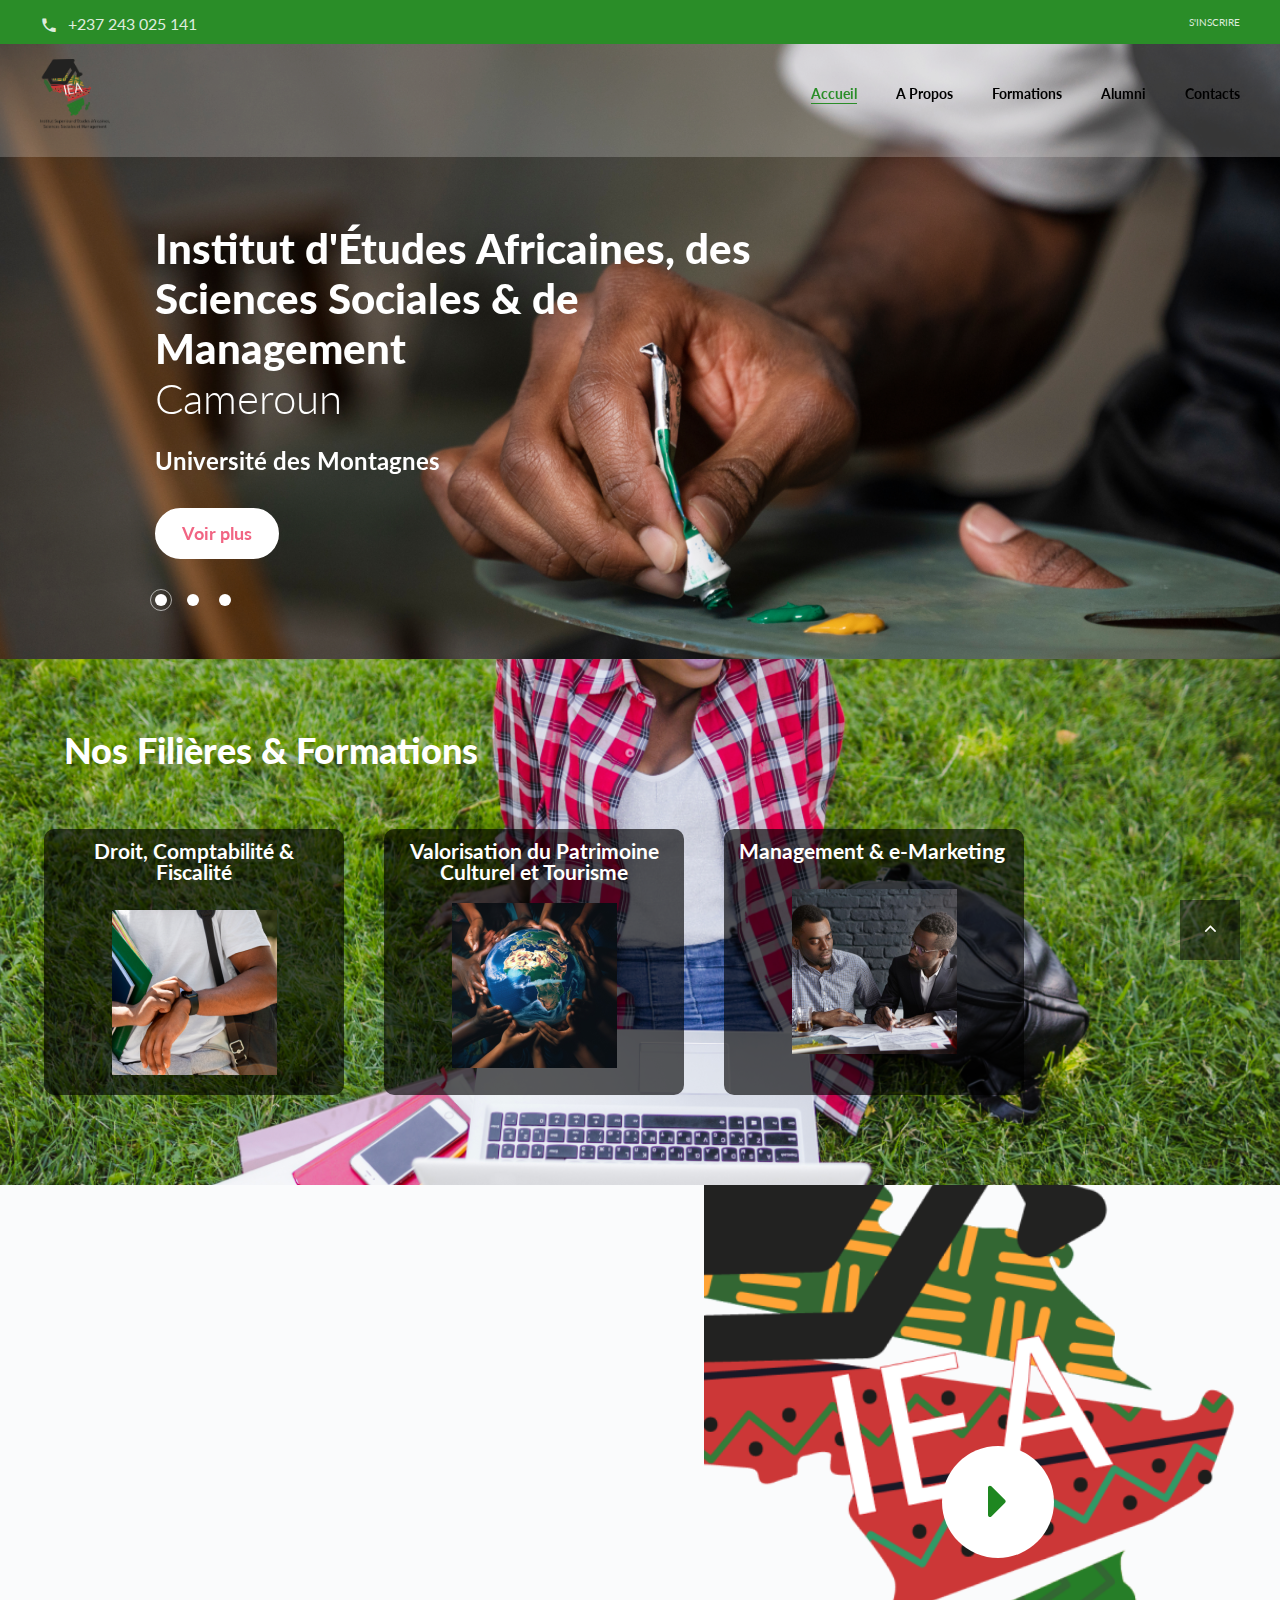
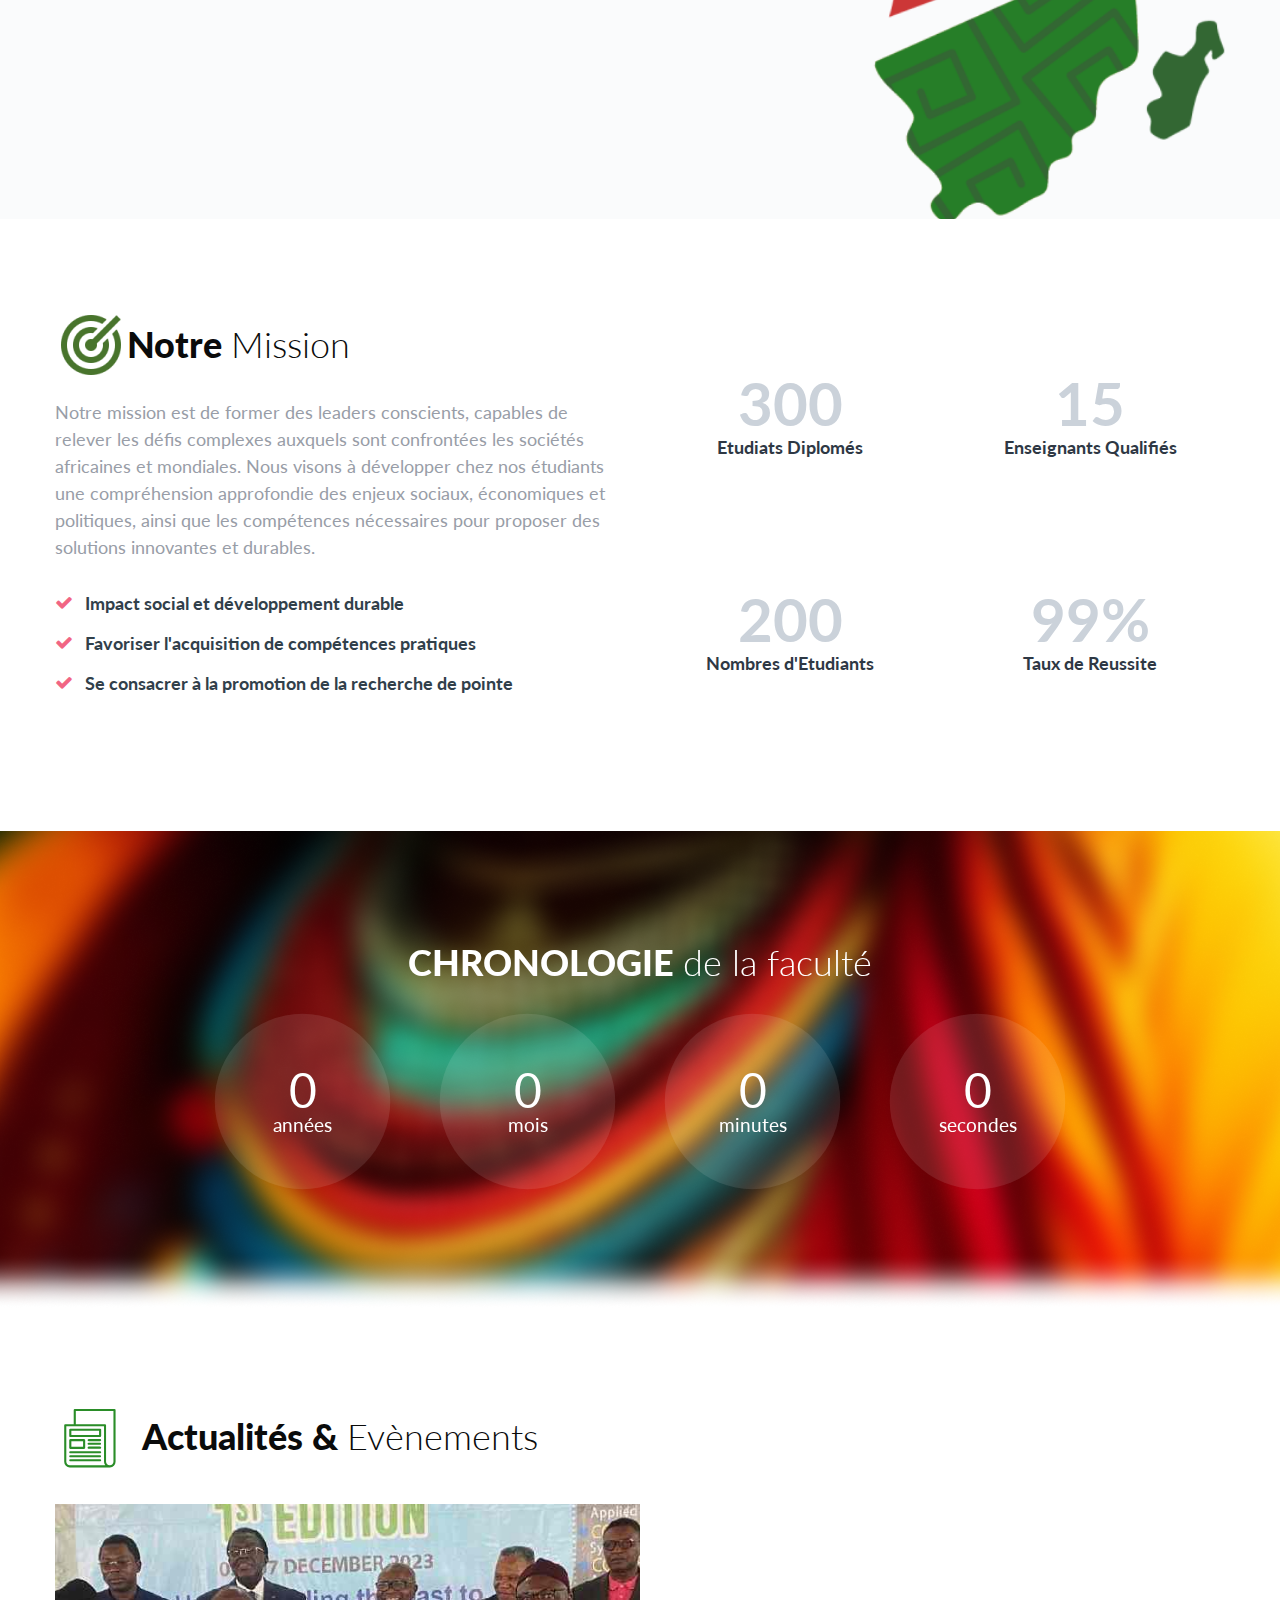
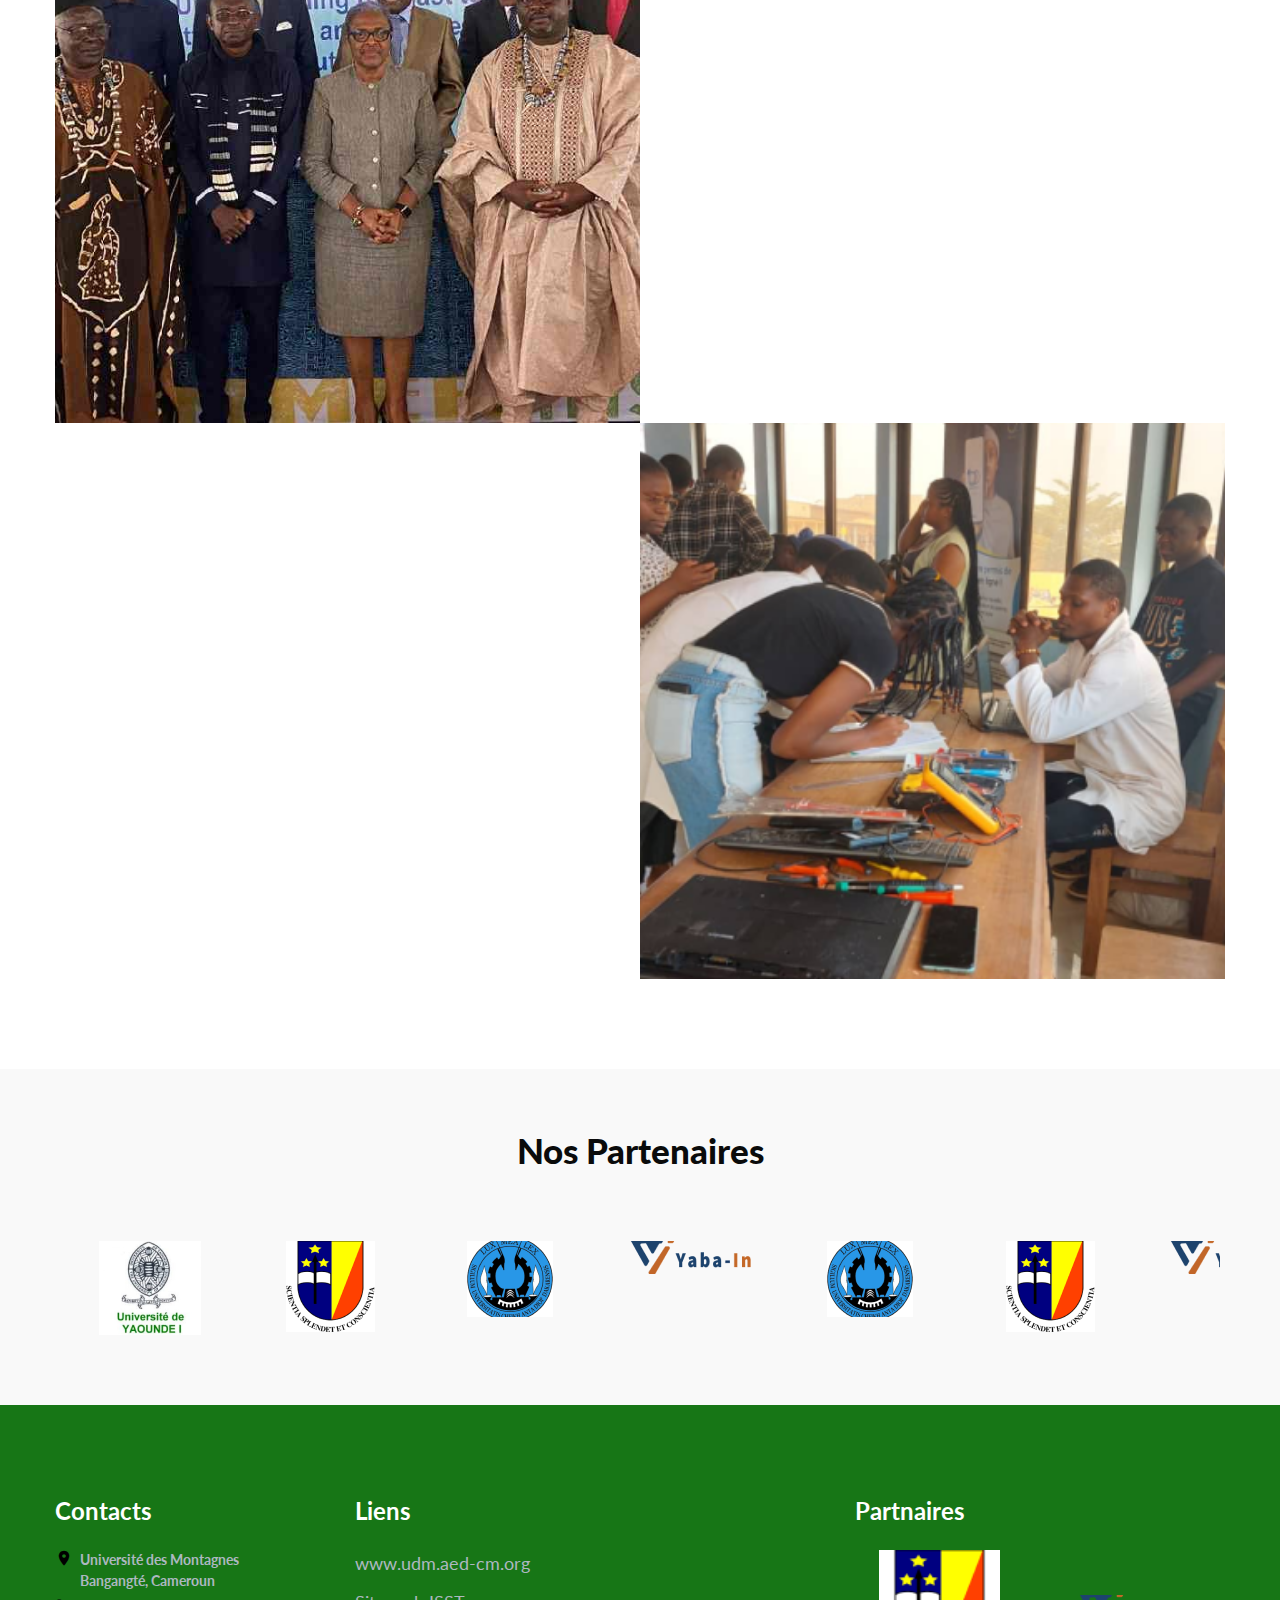
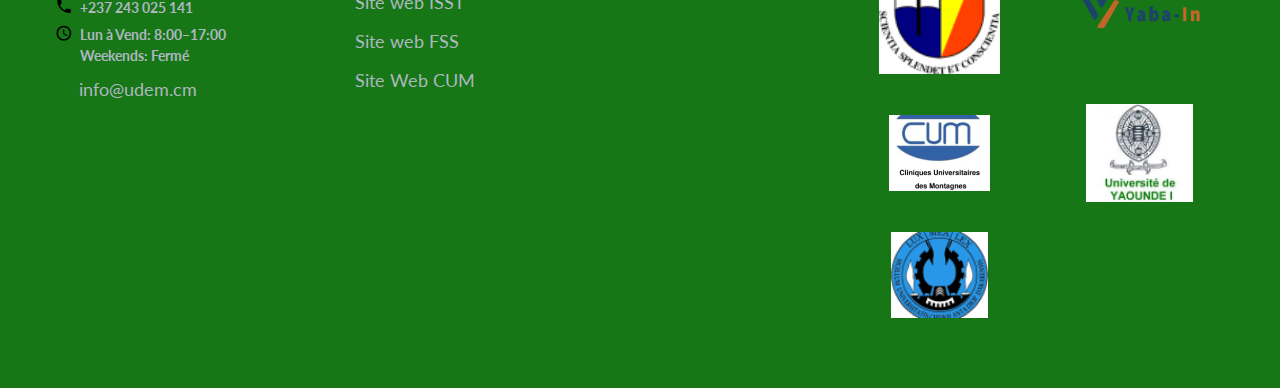
==== index.html @ 389c8ae6 "s" ====
<!DOCTYPE html>
<html class="wide wow-animation" lang="en">
  <head>
    <title>Accueil</title>
    <meta charset="utf-8">
    <meta name="viewport" content="width=device-width, height=device-height, initial-scale=1.0">
    <meta http-equiv="X-UA-Compatible" content="IE=edge">
    <link rel="icon" href="images/icon.png" >
    <link rel="stylesheet" type="text/css" href="//fonts.googleapis.com/css?family=Lato:300,300i,400,400i,700,900">
    <link rel="stylesheet" href="css/bootstrap.css">
    <link rel="stylesheet" href="css/fonts.css">
    <link rel="stylesheet" href="css/style.css">
    <style>.ie-panel{display: none;background: #212121;padding: 10px 0;box-shadow: 3px 3px 5px 0 rgba(0,0,0,.3);clear: both;text-align:center;position: relative;z-index: 1;} html.ie-10 .ie-panel, html.lt-ie-10 .ie-panel {display: block;}</style>
  </head>
  <body>
    <div class="ie-panel"><a href="http://windows.microsoft.com/en-US/internet-explorer/"><img src="images/ie8-panel/warning_bar_0000_us.jpg" height="42" width="820" alt="You are using an outdated browser. For a faster, safer browsing experience, upgrade for free today."></a></div>
    <div class="preloader">
      <div class="preloader-body">
        <div class="loader">
          <div></div>
          <div></div>
          <div></div>
          <div></div>
          <div></div>
          <div></div>
          <div></div>
          <div></div>
          <div></div>
        </div>
        <p>Chargement...</p>
      </div>
    </div>
    <div class="page">
      <header class="section page-header rd-navbar-transparent-wrap">
        <!--RD Navbar-->
        <div class="rd-navbar-wrap">
          <nav class="rd-navbar rd-navbar-transparent" data-layout="rd-navbar-fixed" data-sm-layout="rd-navbar-fixed" data-md-layout="rd-navbar-fixed" data-md-device-layout="rd-navbar-fixed" data-lg-layout="rd-navbar-static" data-lg-device-layout="rd-navbar-static" data-xl-layout="rd-navbar-static" data-xl-device-layout="rd-navbar-static" data-lg-stick-up-offset="20px" data-xl-stick-up-offset="20px" data-xxl-stick-up-offset="20px" data-lg-stick-up="true" data-xl-stick-up="true" data-xxl-stick-up="true">
            <div class="rd-navbar-collapse-toggle rd-navbar-fixed-element-1" data-rd-navbar-toggle=".rd-navbar-collapse"><span></span></div>
            <div class="rd-navbar-aside-outer rd-navbar-collapse">
              <div class="rd-navbar-aside">
                <div class="rd-navbar-info">
                  <div class="icon novi-icon mdi mdi-phone"></div><a href="tel:#">+237 243 025 141</a>
                </div>
                <ul class="list-lined">
                  <li><a href="#">S'inscrire</a></li>
                </ul>
              </div>
            </div>
            <div class="rd-navbar-main-outer">
              <div class="rd-navbar-main-inner">
                <div class="rd-navbar-main">
                  <!--RD Navbar Panel-->
                  <div class="rd-navbar-panel">
                    <!--RD Navbar Toggle-->
                    <button class="rd-navbar-toggle" data-rd-navbar-toggle=".rd-navbar-nav-wrap"><span></span></button>
                    <!--RD Navbar Brand-->
                    <div class="rd-navbar-brand">
                      <!--Brand--><a class="brand" href="index.html"><img class="brand-logo-dark" src="images/logo_IEA.png" alt="" width="155" height="22"/><img class="brand-logo-light" src="images/logo_IEA.png" alt="" style="width: 5em; height: 5em;"/></a>
                    </div>
                  </div>
                  <div class="rd-navbar-main-element">
                    <div class="rd-navbar-nav-wrap">
                      <ul class="rd-navbar-nav">
                        <li class="rd-nav-item active"><a class="rd-nav-link" href="index.html">Accueil</a>
                        </li>
                        <li class="rd-nav-item"><a class="rd-nav-link" href="about.html">A Propos</a>
                        </li>
                        <li class="rd-nav-item"><a class="rd-nav-link" href="typography.html">Formations</a>
                        </li>
                        <li class="rd-nav-item"><a class="rd-nav-link" href="Allumny.html">Alumni</a>
                        </li>
                        <li class="rd-nav-item"><a class="rd-nav-link" href="contacts.html">Contacts</a>
                        </li>
                      </ul>
                    </div>
                  </div>
                </div>
              </div>
            </div>
          </nav>
        </div>
      </header>
      <!--Swiper-->
      <section class="section swiper-container swiper-slider swiper-slider-1 context-dark" data-loop="true" data-autoplay="5000" data-simulate-touch="false" >
        <div class="swiper-wrapper">
          <div class="swiper-slide" data-slide-bg="images/image_swiper1.png">
            <div class="swiper-slide-caption section-lg">
              <div class="container">
                <div class="row">
                  <div class="col-md-9 col-lg-7 offset-md-1 offset-xxl-0">
                    <h1><span class="d-block" data-caption-animate="fadeInUp" data-caption-delay="100"><br>Institut d'Études Africaines, des Sciences Sociales & de Management</span><span class="d-block text-light" data-caption-animate="fadeInUp" data-caption-delay="200">Cameroun</span></h1>
                    <p class="lead" data-caption-animate="fadeInUp" data-caption-delay="350">Université des Montagnes</p>
                    <div class="button-wrap-default" data-caption-animate="fadeInUp" data-caption-delay="450"><a class="button button-secondary-text" href="typography.html">Voir plus</a></div>
                  </div>
                </div>
              </div>
            </div>
          </div>
          <div class="swiper-slide" data-slide-bg="images/swiper2.png">
            <div class="swiper-slide-caption section-lg">
              <div class="container">
                <div class="row">
                  <div class="col-md-9 col-lg-7 offset-md-1 offset-xxl-0">
                    <h1><span class="d-block" data-caption-animate="fadeInUp" data-caption-delay="100"><br>Recherche de Pointe, Impact Mondial</span><span class="d-block text-light" data-caption-animate="fadeInUp" data-caption-delay="200">Explorer, comprendre, façonner l'avenir africain</span></h1>
                    <p class="lead" data-caption-animate="fadeInUp" data-caption-delay="350"></p>
                    <div class="button-wrap-default" data-caption-animate="fadeInUp" data-caption-delay="450"><a class="button button-secondary-text" href="typography.html">Voir plus</a></div>
                  </div>
                </div>
              </div>
            </div>
          </div>
          <div class="swiper-slide" data-slide-bg="images/swiper3.png">
            <div class="swiper-slide-caption section-lg">
              <div class="container">
                <div class="row">
                  <div class="col-md-9 col-lg-7 offset-md-1 offset-xxl-0">
                    <h1><span class="d-block" data-caption-animate="fadeInUp" data-caption-delay="100"><br>Excellence Académique et Diversité Culturelle</span><span class="d-block text-light" data-caption-animate="fadeInUp" data-caption-delay="200">Depuis Octobre 2016</span></h1>
                    <p class="lead" data-caption-animate="fadeInUp" data-caption-delay="350">Un melting-pot d'idées, un creuset de talents pour un avenir inclusif.</p>
                    <div class="button-wrap-default" data-caption-animate="fadeInUp" data-caption-delay="450"><a class="button button-secondary-text" href="typography.html">Voir plus</a></div>
                  </div>
                </div>
              </div>
            </div>
          </div>
        </div>
        <!--Swiper Pagination-->
        <div class="swiper-pagination-wrap">
          <div class="container">
            <div class="row">
              <div class="col-md-9 col-lg-7 offset-md-1 offset-xxl-0">
                <div class="swiper-pagination"></div>
              </div>
            </div>
          </div>
        </div>
      </section>
      <!--Icon List 2-->
      <section class="section section-sm section-sm-bottom-100 bg-primary" style="background-image: url('images/image_large.png'); width: 100%; height: auto; background-size: cover; background-position: center;">
        <h2 style="margin-left: 5%; margin-bottom: 1em;">Nos Filières & Formations</h2>
        <div class="container centrer" style="margin-right: 4em;" >
            <div class="row row-30">
                <div class="col-md-4 col-sm-6 col-lg-3 wow fadeInUp Filiere">
                    <div class="box-icon-2">
                        <h5 class="title" style="margin: 0.5em;text-align: center; line-height: 1em; font-size: 1.5em">Droit, Comptabilité & Fiscalité</h5>
                        <a href="typography.html#gestion"><img src="images/droit.png" alt="Filière Droit" style="margin: 2em auto; display: block; max-width: 100%; height: auto;"></a>
                    </div>
                </div>
                <div class="col-md-4 col-sm-6 col-lg-3 wow fadeInUp Filiere" data-wow-delay="0.2s">
                    <div class="box-icon-2">
                        <h5 class="title" style="line-height: 1em; font-size: 1.5em; margin-top: 0.5em; text-align: center;">Valorisation du Patrimoine Culturel et Tourisme</h5>
                        <a href="typography.html#valorisation"><img src="images/patrimoine_culturel.png" alt="Filière Patrimoine Culturel" style="margin: 1.5em auto; display: block; max-width: 100%; height: auto;"></a>
                    </div>
                </div>
                <div class="col-md-4 col-sm-6 col-lg-3 wow fadeInUp Filiere" data-wow-delay="0.4s">
                    <div class="box-icon-2">
                        <h5 class="title" style="line-height: 1em; font-size: 1.5em; margin-top: 0.5em;">Management & e-Marketing</h5>
                        <a href="typography.html#management"><img src="images/management.png" alt="Filière Patrimoine Culturel" style="margin: 2em auto; display: block; max-width: 100%; height: auto;"></a>
                    </div>
                </div>
            </div>
        </div>
    </section>
    
    <style>
        @media (max-width: 768px) {
            .box-icon-2 {
                text-align: center;
            }
    
            h2 {
                margin-left: 1em;
                margin-right: 1em;
                font-size: 1.5em;
            }
    
            h5.title {
                font-size: 1.25em;
                
            }
        }
        
        @media (max-width: 576px) {
            h2 {
                margin-left: 0.5em;
                margin-right: 0.5em;
                font-size: 2em;
                
            }
    
            h5.title {
                font-size: 1.25em;
            }
        }
    </style>
    
      <!-- Video-->
      <section class="section bg-gray-100 box-image-left">
        <div class="container">
          <div class="row">
            <div class="col-md-6 wow fadeInLeft">
              <div class="section-lg section-lg-top-100">
                <h2 class="title-icon title-icon-2"><img class=".responsive-img" src="images/question_icon.png" style="padding-right: 0.5em; margin-bottom: 0.25em;"></span><span>Pourquoi Choisir Notre Institut ?</span> </h2>
                <p class="big"><img src="images/correct_icon.png" style="height: 1.5em; width: 1.5em;">Un corps professoral diversifié, composé d'experts de premier plan dans leurs domaines respectifs.<br><img src="images/correct_icon.png" style="height: 1.5em; width: 1.5em;">Des opportunités de recherche innovantes qui repoussent les frontières de la connaissance.<br><img src="images/correct_icon.png" style="height: 1.5em; width: 1.5em;">Une vie étudiante dynamique et enrichissante,où les étudiants peuvent s'engager, explorer et se réaliser pleinement.<br><img src="images/correct_icon.png" style="height: 1.5em; width: 1.5em;">Un réseau mondial de partenariats académiques et professionnels pour enrichir l'expérience des étudiants.</p>
                
                <div class="group-sm group-wrap-2">
                  <a class="button button-primary" href="typography.html#presentation">Voir plus</a>
                </div>
              </div>
            </div>
          </div>
        </div>
        <div class="box-image-item box-image-video novi-background bg-image" style="background-image: url(images/logo_reduit.png);"><a class="icon novi-icon fa fa-caret-right" href="https://youtu.be/vmhbmdcW1DM?si=yz4iZEGarCmHlKts" data-lightgallery="item"></a></div>
      </section>
      <!-- Our Mission-->
      <section class="section bg-default section-md">
        <div class="container">
          <div class="row row-30">
            <div class="col-md-6">
              <h2 class="title-icon"><img src="images/mission_icon.png"><span>Notre <span class="text-light">Mission</span></span></h2>
              <p class="big">Notre mission est de former des leaders conscients, capables de relever les défis complexes auxquels sont confrontées les sociétés africaines et mondiales. Nous visons à développer chez nos étudiants une compréhension approfondie des enjeux sociaux, économiques et politiques, ainsi que les compétences nécessaires pour proposer des solutions innovantes et durables.</p>
              <ul class="list-marked-2">
                <li>Impact social et développement durable </li>
                <li> Favoriser l'acquisition de compétences pratiques </li>
                <li>Se consacrer à la promotion de la recherche de pointe</li>
            </div>
            <div class="col-md-6">
              <div class="row">
                <div class="col-6">
                  
                  <!--Box counter-->
                  <div class="box-counter">
                    <div class="box-counter-main">
                      <div class="counter">300</div>
                    </div>
                    <p class="box-counter-title">Etudiats Diplomés</p>
                  </div>
                </div>
                <div class="col-6">
                  <!--Box counter-->
                  <div class="box-counter">
                    <div class="box-counter-main">
                      <div class="counter">15</div>
                    </div>
                    <p class="box-counter-title">Enseignants Qualifiés</p>
                  </div>
                </div>
                <div class="col-6">
                  <!--Box counter-->
                  <div class="box-counter">
                    <div class="box-counter-main">
                      <div class="counter">200</div>
                    </div>
                    <p class="box-counter-title">Nombres d'Etudiants</p>
                  </div>
                </div>
                <div class="col-6">
                  <!--Box counter-->
                  <div class="box-counter">
                    <div class="box-counter-main">
                      <div class="counter">99</div><span>%</span>
                    </div>
                    <p class="box-counter-title">Taux de Reussite</p>
                  </div>
                </div>
              </div>
            </div>
          </div>
        </div>
      </section>
      <section class="parallax-container" data-parallax-img="images/background_blur.png">
        <div class="parallax-content section-xl context-dark text-center">
          <div class="container">
            <div class="row justify-content-center">
              <div class="col-md-10 col-xl-9">
                <h2>CHRONOLOGIE <span class="text-light">de la faculté</span></h2>
                <div class="heading-5 font-weight-normal"></div>
                <!--TimeCircles-->
                      <div class="countdown" data-countdown data-to="">
                        <div class="countdown-block countdown-block-days">
                          <svg class="countdown-circle" x="0" y="0" width="200" height="200" viewbox="0 0 200 200" data-progress-days="">
                            <circle class="countdown-circle-bg" cx="100" cy="100" r="90"></circle>
                            <circle class="countdown-circle-fg clipped" cx="100" cy="100" r="90"></circle>
                          </svg>
                          <div class="countdown-wrap">
                            <div class="countdown-counter" data-counter-days=""></div>
                            <div class="countdown-title">Années</div>
                          </div>
                        </div>
                        <div class="countdown-block countdown-block-hours">
                          <svg class="countdown-circle" x="0" y="0" width="200" height="200" viewbox="0 0 200 200" data-progress-hours="">
                            <circle class="countdown-circle-bg" cx="100" cy="100" r="90"></circle>
                            <circle class="countdown-circle-fg clipped" cx="100" cy="100" r="90"></circle>
                          </svg>
                          <div class="countdown-wrap">
                            <div class="countdown-counter" data-counter-hours="">00</div>
                            <div class="countdown-title">Mois</div>
                          </div>
                        </div>
                        <div class="countdown-block countdown-block-minutes">
                          <svg class="countdown-circle" x="0" y="0" width="200" height="200" viewbox="0 0 200 200" data-progress-minutes="">
                            <circle class="countdown-circle-bg" cx="100" cy="100" r="90"></circle>
                            <circle class="countdown-circle-fg clipped" cx="100" cy="100" r="90"></circle>
                          </svg>
                          <div class="countdown-wrap">
                            <div class="countdown-counter" data-counter-minutes="">00</div>
                            <div class="countdown-title">minutes</div>
                          </div>
                        </div>
                        <div class="countdown-block countdown-block-seconds">
                          <svg class="countdown-circle" x="0" y="0" width="200" height="200" viewbox="0 0 200 200" data-progress-seconds="">
                            <circle class="countdown-circle-bg" cx="100" cy="100" r="90"></circle>
                            <circle class="countdown-circle-fg clipped" cx="100" cy="100" r="90"></circle>
                          </svg>
                          <div class="countdown-wrap">
                            <div class="countdown-counter" data-counter-seconds="">00</div>
                            <div class="countdown-title">secondes</div>
                          </div>
                        </div>
                      </div>
              </div>
            </div>
          </div>
        </div>
      </section>

      <!-- Latest Articles-->
      <section class="section bg-default section-md">
        <div class="container">
          <h2 class="title-icon"><span class="icon icon-default mercury-icon-news"></span><span>Actualités & <span class="text-light">Evènements</span></span></h2>
          <div class="box-image-small box-image-small-left">
            <div class="item-image bg-image novi-nackground" style="background-image: url(images/Jeanne-Yonkeu-Ngogang.jpg)"></div>
            <div class="item-body wow fadeInRight">
              <p>08 Decembre 2023</p>
              <h4><a href="https://ecofinances.net/2023/12/11/enseignement-superieur-pr-jeanne-ngogang-nouvelle-presidente-de-luniversite-des-montagnes-a-bangangte/">Le Pr Jeanne Ngogang prend les rênes de l’Université des Montagnes</a></h4>
              <p class="big">L’Université des Montagnes (UDM), située à Bangangté dans la région de l’Ouest Cameroun, est désormais dirigée par une femme, le Professeur Jeanne Ngogang.

                Sa nomination à la présidence de cette institution académique a été entérinée vendredi 8 décembre 2023 lors d’une cérémonie officielle sous le regard attentif du Recteur de l’Université de Yaoundé I, le Pr Maurice Aurélien Sosso. Portrait d’une scientifique accomplie, dont le parcours force l’admiration et qui entend insuffler un nouvel élan à cette jeune université.</p>
            </div>
          </div>
          <div class="box-image-small box-image-small-right">
            <div class="item-image bg-image novi-nackground" style="background-image: url(images/image_jsu.png)"></div>
            <div class="item-body wow fadeInLeft">
              <p>July 12, 2019</p>
              <h4><a href="https://m.facebook.com/story.php?story_fbid=1193108665432291&id=100041995061471&sfnsn=wa&mibextid=RUbZ1f ">LES JOURNEES DU SAVOIR-FAIRE UDMOIS - L'Université au service de la communauté.</a></h4>
              <p class="big">🌿La Mutuelle des Etudiants de l'Université des Montagnes (ME-UdM) a complètement fait corps avec cette maxime.<br>
                🌿 Depuis ce matin (08H), ce samedi 13 avril, les équipes constituées de :<br>
                 - professionnels de la santé (Medecin, Odontostomatologue, Medico-sanitaire)<br> 
                 - professionels de technologies (informaticiens, electronociens) <br>
                sont a pied d'oeuvre pour offrir le meilleur d'eux à cette belle communauté de Bangangté.</p>
            </div>
          </div>
        </div>
      </section>
      <section class="partenaires">
        <h2>Nos Partenaires</h2>
        <div class="partenaires-container">
            <div class="logo"><img src="images/partener1.png" alt="Partenaire 1"></div>
            <div class="logo"><img src="images/partener2.png" alt="Partenaire 2"></div>
            <div class="logo"><img src="images/partener3.png" alt="Partenaire 3"></div>
            <div class="logo"><img src="images/yaba-in.png" alt="Partenaire 4"></div>
            <div class="logo"><img src="images/partener3.png" alt="Partenaire 1"></div>
            <div class="logo"><img src="images/partener2.png" alt="Partenaire 2"></div>
            <div class="logo"><img src="images/yaba-in.png" alt="Partenaire 4"></div>
            
            <div class="logo"><img src="images/CUM.png" alt="Partenaire 5"></div>
            <!-- <div class="logo"><img src="" alt="Partenaire 5"></div>
            <div class="logo"><img src="" alt="Partenaire 5"></div> -->
            
            <!-- Ajoutez plus de logos si nécessaire -->
        </div>
    </section>
      <footer class="section footer-classic">
        <div class="footer-inner-1">
          <div class="container">
            <div class="row row-40">
              <div class="col-md-5 col-lg-3">
                <h5>Contacts</h5>
                <ul class="contact-list font-weight-bold">
                  <li>
                    <div class="unit unit-spacing-xs">
                      <div class="unit-left">
                        <div class="icon icon-sm icon-primary novi-icon mdi mdi-map-marker"></div>
                      </div>
                      <div class="unit-body"><a href="#">Université des Montagnes <br>Bangangté, Cameroun</a></div>
                    </div>
                  </li>
                  <li>
                    <div class="unit unit-spacing-xs">
                      <div class="unit-left">
                        <div class="icon icon-sm icon-primary novi-icon mdi mdi-phone"></div>
                      </div>
                      <div class="unit-body"><a href="tel:#">+237 243 025 141</a></div>
                    </div>
                  </li>
                  <li>
                    <div class="unit unit-spacing-xs">
                      <div class="unit-left">
                        <div class="icon icon-sm icon-primary novi-icon mdi mdi-clock"></div>
                      </div>
                      <div class="unit-body">
                        <ul class="list-0">
                          <li>Lun à Vend: 8:00–17:00</li>
                          <li>Weekends: Fermé</li>
                        </ul>
                      </div>
                    </div>
                  </li>
                </ul><a class="d-inline-block big" href="mailto:#">info@udem.cm</a>
              </div>
              <div class="col-md-6 col-lg-5">
                <h5>Liens</h5>
                <div class="row row-5 justify-content-between">
                  <div class="col-sm-6">
                    <ul class="footer-list big">
                      <li><a href="#"> www.udm.aed-cm.org</a></li>
                      <li><a href="#">Site web ISST</a></li>
                      <li><a href="#">Site web FSS</a></li>
                      <li><a href="#">Site Web CUM</a></li>
                     
                    </ul>
                  </div>
                  <!-- <div class="col-sm-4 col-lg-6 col-xxl-5">
                    <ul class="footer-list big">
                      <li><a href="#">Autre lien</a></li>
                      <li><a href="#">Autre lien</a></li>
                      <li><a href="#">Autre lien</a></li>
                      <li><a href="#">Autre lien</a></li>
                     
                    </ul>
                  </div> -->
                </div>
              </div>
              <div class="col-md-12 col-lg-4">
                <h5>Partnaires</h5>
                <div class="row row-30 align-items-center text-center">
                  <div class="col-6 col-md-4 col-lg-6"><a class="link-image" href="#"><img src="images/partener2.png" alt="" width="121" height="34"/></a></div>
                  <div class="col-6 col-md-4 col-lg-6"><a class="link-image" href="#"><img src="images/yaba-in.png" alt="" width="121" height="16"/></a></div>
                  <div class="col-6 col-md-4 col-lg-6"><a class="link-image" href="#"><img src="images/CUM.png" alt="" width="101" height="38"/></a></div>
                  <div class="col-6 col-md-4 col-lg-6"><a class="link-image" href="#"><img src="images/partener1.png" alt="" width="107" height="26"/></a></div>
                  <div class="col-6 col-md-4 col-lg-6"><a class="link-image" href="#"><img src="images/partener3.png" alt="" width="97" height="26"/></a></div>
                </div>
              </div>
            </div>
          </div>
        </div>
      </footer> 
    <div class="snackbars" id="form-output-global"></div>
    <script src="js/core.min.js"></script>
    <script src="js/script.js"></script>
    <!--coded by Starlight-->
  </body>
</html>
---- css/fonts.css ----
/*
* Fonts
*//*
* Font Awesome Icons 4.7.0
*/@font-face {	font-family: 'FontAwesome';	src: url("../fonts/fontawesome-webfont.eot?v=4.7.0");	src: url("../fonts/fontawesome-webfont.eot?#iefix&v=4.7.0") format("embedded-opentype"), url("../fonts/fontawesome-webfont.woff2?v=4.7.0") format("woff2"), url("../fonts/fontawesome-webfont.woff?v=4.7.0") format("woff"), url("../fonts/fontawesome-webfont.ttf?v=4.7.0") format("truetype"), url("../fonts/fontawesome-webfont.svg?v=4.7.0#fontawesomeregular") format("svg");	font-weight: normal;	font-style: normal;}.fa {	display: inline-block;	font-family: 'FontAwesome';	font-size: inherit;	text-rendering: auto;	-webkit-font-smoothing: antialiased;	-moz-osx-font-smoothing: grayscale;}[class*='fa-']:before {	font-weight: 400;	font-family: 'FontAwesome';}/* makes the font 33% larger relative to the icon container */.fa-lg {	font-size: 1.33333333em;	line-height: 0.75em;	vertical-align: -15%;}.fa-2x {	font-size: 2em;}.fa-3x {	font-size: 3em;}.fa-4x {	font-size: 4em;}.fa-5x {	font-size: 5em;}.fa-fw {	width: 1.28571429em;	text-align: center;}.fa-ul {	padding-left: 0;	margin-left: 2.14285714em;	list-style-type: none;}.fa-ul > li {	position: relative;}.fa-li {	position: absolute;	left: -2.14285714em;	width: 2.14285714em;	top: 0.14285714em;	text-align: center;}.fa-li.fa-lg {	left: -1.85714286em;}.fa-border {	padding: .2em .25em .15em;	border: solid 0.08em #eeeeee;	border-radius: .1em;}.fa-pull-left {	float: left;}.fa-pull-right {	float: right;}.fa.fa-pull-left {	margin-right: .3em;}.fa.fa-pull-right {	margin-left: .3em;}/* Deprecated as of 4.4.0 */.pull-right {	float: right;}.pull-left {	float: left;}.fa.pull-left {	margin-right: .3em;}.fa.pull-right {	margin-left: .3em;}.fa-spin {	-webkit-animation: fa-spin 2s infinite linear;	animation: fa-spin 2s infinite linear;}.fa-pulse {	-webkit-animation: fa-spin 1s infinite steps(8);	animation: fa-spin 1s infinite steps(8);}@-webkit-keyframes fa-spin {	0% {		-webkit-transform: rotate(0deg);		transform: rotate(0deg);	}	100% {		-webkit-transform: rotate(359deg);		transform: rotate(359deg);	}}@keyframes fa-spin {	0% {		-webkit-transform: rotate(0deg);		transform: rotate(0deg);	}	100% {		-webkit-transform: rotate(359deg);		transform: rotate(359deg);	}}.fa-rotate-90 {	-ms-filter: "progid:DXImageTransform.Microsoft.BasicImage(rotation=1)";	-webkit-transform: rotate(90deg);	-ms-transform: rotate(90deg);	transform: rotate(90deg);}.fa-rotate-180 {	-ms-filter: "progid:DXImageTransform.Microsoft.BasicImage(rotation=2)";	-webkit-transform: rotate(180deg);	-ms-transform: rotate(180deg);	transform: rotate(180deg);}.fa-rotate-270 {	-ms-filter: "progid:DXImageTransform.Microsoft.BasicImage(rotation=3)";	-webkit-transform: rotate(270deg);	-ms-transform: rotate(270deg);	transform: rotate(270deg);}.fa-flip-horizontal {	-ms-filter: "progid:DXImageTransform.Microsoft.BasicImage(rotation=0, mirror=1)";	-webkit-transform: scale(-1, 1);	-ms-transform: scale(-1, 1);	transform: scale(-1, 1);}.fa-flip-vertical {	-ms-filter: "progid:DXImageTransform.Microsoft.BasicImage(rotation=2, mirror=1)";	-webkit-transform: scale(1, -1);	-ms-transform: scale(1, -1);	transform: scale(1, -1);}:root .fa-rotate-90,:root .fa-rotate-180,:root .fa-rotate-270,:root .fa-flip-horizontal,:root .fa-flip-vertical {	filter: none;}.fa-stack {	position: relative;	display: inline-block;	width: 2em;	height: 2em;	line-height: 2em;	vertical-align: middle;}.fa-stack-1x,.fa-stack-2x {	position: absolute;	left: 0;	width: 100%;	text-align: center;}.fa-stack-1x {	line-height: inherit;}.fa-stack-2x {	font-size: 2em;}.fa-inverse {	color: #ffffff;}/* Font Awesome uses the Unicode Private Use Area (PUA) to ensure screen
   readers do not read off random characters that represent icons */.fa-glass:before {	content: "\f000";}.fa-music:before {	content: "\f001";}.fa-search:before {	content: "\f002";}.fa-envelope-o:before {	content: "\f003";}.fa-heart:before {	content: "\f004";}.fa-star:before {	content: "\f005";}.fa-star-o:before {	content: "\f006";}.fa-user:before {	content: "\f007";}.fa-film:before {	content: "\f008";}.fa-th-large:before {	content: "\f009";}.fa-th:before {	content: "\f00a";}.fa-th-list:before {	content: "\f00b";}.fa-check:before {	content: "\f00c";}.fa-remove:before,.fa-close:before,.fa-times:before {	content: "\f00d";}.fa-search-plus:before {	content: "\f00e";}.fa-search-minus:before {	content: "\f010";}.fa-power-off:before {	content: "\f011";}.fa-signal:before {	content: "\f012";}.fa-gear:before,.fa-cog:before {	content: "\f013";}.fa-trash-o:before {	content: "\f014";}.fa-home:before {	content: "\f015";}.fa-file-o:before {	content: "\f016";}.fa-clock-o:before {	content: "\f017";}.fa-road:before {	content: "\f018";}.fa-download:before {	content: "\f019";}.fa-arrow-circle-o-down:before {	content: "\f01a";}.fa-arrow-circle-o-up:before {	content: "\f01b";}.fa-inbox:before {	content: "\f01c";}.fa-play-circle-o:before {	content: "\f01d";}.fa-rotate-right:before,.fa-repeat:before {	content: "\f01e";}.fa-refresh:before {	content: "\f021";}.fa-list-alt:before {	content: "\f022";}.fa-lock:before {	content: "\f023";}.fa-flag:before {	content: "\f024";}.fa-headphones:before {	content: "\f025";}.fa-volume-off:before {	content: "\f026";}.fa-volume-down:before {	content: "\f027";}.fa-volume-up:before {	content: "\f028";}.fa-qrcode:before {	content: "\f029";}.fa-barcode:before {	content: "\f02a";}.fa-tag:before {	content: "\f02b";}.fa-tags:before {	content: "\f02c";}.fa-book:before {	content: "\f02d";}.fa-bookmark:before {	content: "\f02e";}.fa-print:before {	content: "\f02f";}.fa-camera:before {	content: "\f030";}.fa-font:before {	content: "\f031";}.fa-bold:before {	content: "\f032";}.fa-italic:before {	content: "\f033";}.fa-text-height:before {	content: "\f034";}.fa-text-width:before {	content: "\f035";}.fa-align-left:before {	content: "\f036";}.fa-align-center:before {	content: "\f037";}.fa-align-right:before {	content: "\f038";}.fa-align-justify:before {	content: "\f039";}.fa-list:before {	content: "\f03a";}.fa-dedent:before,.fa-outdent:before {	content: "\f03b";}.fa-indent:before {	content: "\f03c";}.fa-video-camera:before {	content: "\f03d";}.fa-photo:before,.fa-image:before,.fa-picture-o:before {	content: "\f03e";}.fa-pencil:before {	content: "\f040";}.fa-map-marker:before {	content: "\f041";}.fa-adjust:before {	content: "\f042";}.fa-tint:before {	content: "\f043";}.fa-edit:before,.fa-pencil-square-o:before {	content: "\f044";}.fa-share-square-o:before {	content: "\f045";}.fa-check-square-o:before {	content: "\f046";}.fa-arrows:before {	content: "\f047";}.fa-step-backward:before {	content: "\f048";}.fa-fast-backward:before {	content: "\f049";}.fa-backward:before {	content: "\f04a";}.fa-play:before {	content: "\f04b";}.fa-pause:before {	content: "\f04c";}.fa-stop:before {	content: "\f04d";}.fa-forward:before {	content: "\f04e";}.fa-fast-forward:before {	content: "\f050";}.fa-step-forward:before {	content: "\f051";}.fa-eject:before {	content: "\f052";}.fa-chevron-left:before {	content: "\f053";}.fa-chevron-right:before {	content: "\f054";}.fa-plus-circle:before {	content: "\f055";}.fa-minus-circle:before {	content: "\f056";}.fa-times-circle:before {	content: "\f057";}.fa-check-circle:before {	content: "\f058";}.fa-question-circle:before {	content: "\f059";}.fa-info-circle:before {	content: "\f05a";}.fa-crosshairs:before {	content: "\f05b";}.fa-times-circle-o:before {	content: "\f05c";}.fa-check-circle-o:before {	content: "\f05d";}.fa-ban:before {	content: "\f05e";}.fa-arrow-left:before {	content: "\f060";}.fa-arrow-right:before {	content: "\f061";}.fa-arrow-up:before {	content: "\f062";}.fa-arrow-down:before {	content: "\f063";}.fa-mail-forward:before,.fa-share:before {	content: "\f064";}.fa-expand:before {	content: "\f065";}.fa-compress:before {	content: "\f066";}.fa-plus:before {	content: "\f067";}.fa-minus:before {	content: "\f068";}.fa-asterisk:before {	content: "\f069";}.fa-exclamation-circle:before {	content: "\f06a";}.fa-gift:before {	content: "\f06b";}.fa-leaf:before {	content: "\f06c";}.fa-fire:before {	content: "\f06d";}.fa-eye:before {	content: "\f06e";}.fa-eye-slash:before {	content: "\f070";}.fa-warning:before,.fa-exclamation-triangle:before {	content: "\f071";}.fa-plane:before {	content: "\f072";}.fa-calendar:before {	content: "\f073";}.fa-random:before {	content: "\f074";}.fa-comment:before {	content: "\f075";}.fa-magnet:before {	content: "\f076";}.fa-chevron-up:before {	content: "\f077";}.fa-chevron-down:before {	content: "\f078";}.fa-retweet:before {	content: "\f079";}.fa-shopping-cart:before {	content: "\f07a";}.fa-folder:before {	content: "\f07b";}.fa-folder-open:before {	content: "\f07c";}.fa-arrows-v:before {	content: "\f07d";}.fa-arrows-h:before {	content: "\f07e";}.fa-bar-chart-o:before,.fa-bar-chart:before {	content: "\f080";}.fa-twitter-square:before {	content: "\f081";}.fa-facebook-square:before {	content: "\f082";}.fa-camera-retro:before {	content: "\f083";}.fa-key:before {	content: "\f084";}.fa-gears:before,.fa-cogs:before {	content: "\f085";}.fa-comments:before {	content: "\f086";}.fa-thumbs-o-up:before {	content: "\f087";}.fa-thumbs-o-down:before {	content: "\f088";}.fa-star-half:before {	content: "\f089";}.fa-heart-o:before {	content: "\f08a";}.fa-sign-out:before {	content: "\f08b";}.fa-linkedin-square:before {	content: "\f08c";}.fa-thumb-tack:before {	content: "\f08d";}.fa-external-link:before {	content: "\f08e";}.fa-sign-in:before {	content: "\f090";}.fa-trophy:before {	content: "\f091";}.fa-github-square:before {	content: "\f092";}.fa-upload:before {	content: "\f093";}.fa-lemon-o:before {	content: "\f094";}.fa-phone:before {	content: "\f095";}.fa-square-o:before {	content: "\f096";}.fa-bookmark-o:before {	content: "\f097";}.fa-phone-square:before {	content: "\f098";}.fa-twitter:before {	content: "\f099";}.fa-facebook-f:before,.fa-facebook:before {	content: "\f09a";}.fa-github:before {	content: "\f09b";}.fa-unlock:before {	content: "\f09c";}.fa-credit-card:before {	content: "\f09d";}.fa-feed:before,.fa-rss:before {	content: "\f09e";}.fa-hdd-o:before {	content: "\f0a0";}.fa-bullhorn:before {	content: "\f0a1";}.fa-bell:before {	content: "\f0f3";}.fa-certificate:before {	content: "\f0a3";}.fa-hand-o-right:before {	content: "\f0a4";}.fa-hand-o-left:before {	content: "\f0a5";}.fa-hand-o-up:before {	content: "\f0a6";}.fa-hand-o-down:before {	content: "\f0a7";}.fa-arrow-circle-left:before {	content: "\f0a8";}.fa-arrow-circle-right:before {	content: "\f0a9";}.fa-arrow-circle-up:before {	content: "\f0aa";}.fa-arrow-circle-down:before {	content: "\f0ab";}.fa-globe:before {	content: "\f0ac";}.fa-wrench:before {	content: "\f0ad";}.fa-tasks:before {	content: "\f0ae";}.fa-filter:before {	content: "\f0b0";}.fa-briefcase:before {	content: "\f0b1";}.fa-arrows-alt:before {	content: "\f0b2";}.fa-group:before,.fa-users:before {	content: "\f0c0";}.fa-chain:before,.fa-link:before {	content: "\f0c1";}.fa-cloud:before {	content: "\f0c2";}.fa-flask:before {	content: "\f0c3";}.fa-cut:before,.fa-scissors:before {	content: "\f0c4";}.fa-copy:before,.fa-files-o:before {	content: "\f0c5";}.fa-paperclip:before {	content: "\f0c6";}.fa-save:before,.fa-floppy-o:before {	content: "\f0c7";}.fa-square:before {	content: "\f0c8";}.fa-navicon:before,.fa-reorder:before,.fa-bars:before {	content: "\f0c9";}.fa-list-ul:before {	content: "\f0ca";}.fa-list-ol:before {	content: "\f0cb";}.fa-strikethrough:before {	content: "\f0cc";}.fa-underline:before {	content: "\f0cd";}.fa-table:before {	content: "\f0ce";}.fa-magic:before {	content: "\f0d0";}.fa-truck:before {	content: "\f0d1";}.fa-pinterest:before {	content: "\f0d2";}.fa-pinterest-square:before {	content: "\f0d3";}.fa-google-plus-square:before {	content: "\f0d4";}.fa-google-plus:before {	content: "\f0d5";}.fa-money:before {	content: "\f0d6";}.fa-caret-down:before {	content: "\f0d7";}.fa-caret-up:before {	content: "\f0d8";}.fa-caret-left:before {	content: "\f0d9";}.fa-caret-right:before {	content: "\f0da";}.fa-columns:before {	content: "\f0db";}.fa-unsorted:before,.fa-sort:before {	content: "\f0dc";}.fa-sort-down:before,.fa-sort-desc:before {	content: "\f0dd";}.fa-sort-up:before,.fa-sort-asc:before {	content: "\f0de";}.fa-envelope:before {	content: "\f0e0";}.fa-linkedin:before {	content: "\f0e1";}.fa-rotate-left:before,.fa-undo:before {	content: "\f0e2";}.fa-legal:before,.fa-gavel:before {	content: "\f0e3";}.fa-dashboard:before,.fa-tachometer:before {	content: "\f0e4";}.fa-comment-o:before {	content: "\f0e5";}.fa-comments-o:before {	content: "\f0e6";}.fa-flash:before,.fa-bolt:before {	content: "\f0e7";}.fa-sitemap:before {	content: "\f0e8";}.fa-umbrella:before {	content: "\f0e9";}.fa-paste:before,.fa-clipboard:before {	content: "\f0ea";}.fa-lightbulb-o:before {	content: "\f0eb";}.fa-exchange:before {	content: "\f0ec";}.fa-cloud-download:before {	content: "\f0ed";}.fa-cloud-upload:before {	content: "\f0ee";}.fa-user-md:before {	content: "\f0f0";}.fa-stethoscope:before {	content: "\f0f1";}.fa-suitcase:before {	content: "\f0f2";}.fa-bell-o:before {	content: "\f0a2";}.fa-coffee:before {	content: "\f0f4";}.fa-cutlery:before {	content: "\f0f5";}.fa-file-text-o:before {	content: "\f0f6";}.fa-building-o:before {	content: "\f0f7";}.fa-hospital-o:before {	content: "\f0f8";}.fa-ambulance:before {	content: "\f0f9";}.fa-medkit:before {	content: "\f0fa";}.fa-fighter-jet:before {	content: "\f0fb";}.fa-beer:before {	content: "\f0fc";}.fa-h-square:before {	content: "\f0fd";}.fa-plus-square:before {	content: "\f0fe";}.fa-angle-double-left:before {	content: "\f100";}.fa-angle-double-right:before {	content: "\f101";}.fa-angle-double-up:before {	content: "\f102";}.fa-angle-double-down:before {	content: "\f103";}.fa-angle-left:before {	content: "\f104";}.fa-angle-right:before {	content: "\f105";}.fa-angle-up:before {	content: "\f106";}.fa-angle-down:before {	content: "\f107";}.fa-desktop:before {	content: "\f108";}.fa-laptop:before {	content: "\f109";}.fa-tablet:before {	content: "\f10a";}.fa-mobile-phone:before,.fa-mobile:before {	content: "\f10b";}.fa-circle-o:before {	content: "\f10c";}.fa-quote-left:before {	content: "\f10d";}.fa-quote-right:before {	content: "\f10e";}.fa-spinner:before {	content: "\f110";}.fa-circle:before {	content: "\f111";}.fa-mail-reply:before,.fa-reply:before {	content: "\f112";}.fa-github-alt:before {	content: "\f113";}.fa-folder-o:before {	content: "\f114";}.fa-folder-open-o:before {	content: "\f115";}.fa-smile-o:before {	content: "\f118";}.fa-frown-o:before {	content: "\f119";}.fa-meh-o:before {	content: "\f11a";}.fa-gamepad:before {	content: "\f11b";}.fa-keyboard-o:before {	content: "\f11c";}.fa-flag-o:before {	content: "\f11d";}.fa-flag-checkered:before {	content: "\f11e";}.fa-terminal:before {	content: "\f120";}.fa-code:before {	content: "\f121";}.fa-mail-reply-all:before,.fa-reply-all:before {	content: "\f122";}.fa-star-half-empty:before,.fa-star-half-full:before,.fa-star-half-o:before {	content: "\f123";}.fa-location-arrow:before {	content: "\f124";}.fa-crop:before {	content: "\f125";}.fa-code-fork:before {	content: "\f126";}.fa-unlink:before,.fa-chain-broken:before {	content: "\f127";}.fa-question:before {	content: "\f128";}.fa-info:before {	content: "\f129";}.fa-exclamation:before {	content: "\f12a";}.fa-superscript:before {	content: "\f12b";}.fa-subscript:before {	content: "\f12c";}.fa-eraser:before {	content: "\f12d";}.fa-puzzle-piece:before {	content: "\f12e";}.fa-microphone:before {	content: "\f130";}.fa-microphone-slash:before {	content: "\f131";}.fa-shield:before {	content: "\f132";}.fa-calendar-o:before {	content: "\f133";}.fa-fire-extinguisher:before {	content: "\f134";}.fa-rocket:before {	content: "\f135";}.fa-maxcdn:before {	content: "\f136";}.fa-chevron-circle-left:before {	content: "\f137";}.fa-chevron-circle-right:before {	content: "\f138";}.fa-chevron-circle-up:before {	content: "\f139";}.fa-chevron-circle-down:before {	content: "\f13a";}.fa-html5:before {	content: "\f13b";}.fa-css3:before {	content: "\f13c";}.fa-anchor:before {	content: "\f13d";}.fa-unlock-alt:before {	content: "\f13e";}.fa-bullseye:before {	content: "\f140";}.fa-ellipsis-h:before {	content: "\f141";}.fa-ellipsis-v:before {	content: "\f142";}.fa-rss-square:before {	content: "\f143";}.fa-play-circle:before {	content: "\f144";}.fa-ticket:before {	content: "\f145";}.fa-minus-square:before {	content: "\f146";}.fa-minus-square-o:before {	content: "\f147";}.fa-level-up:before {	content: "\f148";}.fa-level-down:before {	content: "\f149";}.fa-check-square:before {	content: "\f14a";}.fa-pencil-square:before {	content: "\f14b";}.fa-external-link-square:before {	content: "\f14c";}.fa-share-square:before {	content: "\f14d";}.fa-compass:before {	content: "\f14e";}.fa-toggle-down:before,.fa-caret-square-o-down:before {	content: "\f150";}.fa-toggle-up:before,.fa-caret-square-o-up:before {	content: "\f151";}.fa-toggle-right:before,.fa-caret-square-o-right:before {	content: "\f152";}.fa-euro:before,.fa-eur:before {	content: "\f153";}.fa-gbp:before {	content: "\f154";}.fa-dollar:before,.fa-usd:before {	content: "\f155";}.fa-rupee:before,.fa-inr:before {	content: "\f156";}.fa-cny:before,.fa-rmb:before,.fa-yen:before,.fa-jpy:before {	content: "\f157";}.fa-ruble:before,.fa-rouble:before,.fa-rub:before {	content: "\f158";}.fa-won:before,.fa-krw:before {	content: "\f159";}.fa-bitcoin:before,.fa-btc:before {	content: "\f15a";}.fa-file:before {	content: "\f15b";}.fa-file-text:before {	content: "\f15c";}.fa-sort-alpha-asc:before {	content: "\f15d";}.fa-sort-alpha-desc:before {	content: "\f15e";}.fa-sort-amount-asc:before {	content: "\f160";}.fa-sort-amount-desc:before {	content: "\f161";}.fa-sort-numeric-asc:before {	content: "\f162";}.fa-sort-numeric-desc:before {	content: "\f163";}.fa-thumbs-up:before {	content: "\f164";}.fa-thumbs-down:before {	content: "\f165";}.fa-youtube-square:before {	content: "\f166";}.fa-youtube:before {	content: "\f167";}.fa-xing:before {	content: "\f168";}.fa-xing-square:before {	content: "\f169";}.fa-youtube-play:before {	content: "\f16a";}.fa-dropbox:before {	content: "\f16b";}.fa-stack-overflow:before {	content: "\f16c";}.fa-instagram:before {	content: "\f16d";}.fa-flickr:before {	content: "\f16e";}.fa-adn:before {	content: "\f170";}.fa-bitbucket:before {	content: "\f171";}.fa-bitbucket-square:before {	content: "\f172";}.fa-tumblr:before {	content: "\f173";}.fa-tumblr-square:before {	content: "\f174";}.fa-long-arrow-down:before {	content: "\f175";}.fa-long-arrow-up:before {	content: "\f176";}.fa-long-arrow-left:before {	content: "\f177";}.fa-long-arrow-right:before {	content: "\f178";}.fa-apple:before {	content: "\f179";}.fa-windows:before {	content: "\f17a";}.fa-android:before {	content: "\f17b";}.fa-linux:before {	content: "\f17c";}.fa-dribbble:before {	content: "\f17d";}.fa-skype:before {	content: "\f17e";}.fa-foursquare:before {	content: "\f180";}.fa-trello:before {	content: "\f181";}.fa-female:before {	content: "\f182";}.fa-male:before {	content: "\f183";}.fa-gittip:before,.fa-gratipay:before {	content: "\f184";}.fa-sun-o:before {	content: "\f185";}.fa-moon-o:before {	content: "\f186";}.fa-archive:before {	content: "\f187";}.fa-bug:before {	content: "\f188";}.fa-vk:before {	content: "\f189";}.fa-weibo:before {	content: "\f18a";}.fa-renren:before {	content: "\f18b";}.fa-pagelines:before {	content: "\f18c";}.fa-stack-exchange:before {	content: "\f18d";}.fa-arrow-circle-o-right:before {	content: "\f18e";}.fa-arrow-circle-o-left:before {	content: "\f190";}.fa-toggle-left:before,.fa-caret-square-o-left:before {	content: "\f191";}.fa-dot-circle-o:before {	content: "\f192";}.fa-wheelchair:before {	content: "\f193";}.fa-vimeo-square:before {	content: "\f194";}.fa-turkish-lira:before,.fa-try:before {	content: "\f195";}.fa-plus-square-o:before {	content: "\f196";}.fa-space-shuttle:before {	content: "\f197";}.fa-slack:before {	content: "\f198";}.fa-envelope-square:before {	content: "\f199";}.fa-wordpress:before {	content: "\f19a";}.fa-openid:before {	content: "\f19b";}.fa-institution:before,.fa-bank:before,.fa-university:before {	content: "\f19c";}.fa-mortar-board:before,.fa-graduation-cap:before {	content: "\f19d";}.fa-yahoo:before {	content: "\f19e";}.fa-google:before {	content: "\f1a0";}.fa-reddit:before {	content: "\f1a1";}.fa-reddit-square:before {	content: "\f1a2";}.fa-stumbleupon-circle:before {	content: "\f1a3";}.fa-stumbleupon:before {	content: "\f1a4";}.fa-delicious:before {	content: "\f1a5";}.fa-digg:before {	content: "\f1a6";}.fa-pied-piper-pp:before {	content: "\f1a7";}.fa-pied-piper-alt:before {	content: "\f1a8";}.fa-drupal:before {	content: "\f1a9";}.fa-joomla:before {	content: "\f1aa";}.fa-language:before {	content: "\f1ab";}.fa-fax:before {	content: "\f1ac";}.fa-building:before {	content: "\f1ad";}.fa-child:before {	content: "\f1ae";}.fa-paw:before {	content: "\f1b0";}.fa-spoon:before {	content: "\f1b1";}.fa-cube:before {	content: "\f1b2";}.fa-cubes:before {	content: "\f1b3";}.fa-behance:before {	content: "\f1b4";}.fa-behance-square:before {	content: "\f1b5";}.fa-steam:before {	content: "\f1b6";}.fa-steam-square:before {	content: "\f1b7";}.fa-recycle:before {	content: "\f1b8";}.fa-automobile:before,.fa-car:before {	content: "\f1b9";}.fa-cab:before,.fa-taxi:before {	content: "\f1ba";}.fa-tree:before {	content: "\f1bb";}.fa-spotify:before {	content: "\f1bc";}.fa-deviantart:before {	content: "\f1bd";}.fa-soundcloud:before {	content: "\f1be";}.fa-database:before {	content: "\f1c0";}.fa-file-pdf-o:before {	content: "\f1c1";}.fa-file-word-o:before {	content: "\f1c2";}.fa-file-excel-o:before {	content: "\f1c3";}.fa-file-powerpoint-o:before {	content: "\f1c4";}.fa-file-photo-o:before,.fa-file-picture-o:before,.fa-file-image-o:before {	content: "\f1c5";}.fa-file-zip-o:before,.fa-file-archive-o:before {	content: "\f1c6";}.fa-file-sound-o:before,.fa-file-audio-o:before {	content: "\f1c7";}.fa-file-movie-o:before,.fa-file-video-o:before {	content: "\f1c8";}.fa-file-code-o:before {	content: "\f1c9";}.fa-vine:before {	content: "\f1ca";}.fa-codepen:before {	content: "\f1cb";}.fa-jsfiddle:before {	content: "\f1cc";}.fa-life-bouy:before,.fa-life-buoy:before,.fa-life-saver:before,.fa-support:before,.fa-life-ring:before {	content: "\f1cd";}.fa-circle-o-notch:before {	content: "\f1ce";}.fa-ra:before,.fa-resistance:before,.fa-rebel:before {	content: "\f1d0";}.fa-ge:before,.fa-empire:before {	content: "\f1d1";}.fa-git-square:before {	content: "\f1d2";}.fa-git:before {	content: "\f1d3";}.fa-y-combinator-square:before,.fa-yc-square:before,.fa-hacker-news:before {	content: "\f1d4";}.fa-tencent-weibo:before {	content: "\f1d5";}.fa-qq:before {	content: "\f1d6";}.fa-wechat:before,.fa-weixin:before {	content: "\f1d7";}.fa-send:before,.fa-paper-plane:before {	content: "\f1d8";}.fa-send-o:before,.fa-paper-plane-o:before {	content: "\f1d9";}.fa-history:before {	content: "\f1da";}.fa-circle-thin:before {	content: "\f1db";}.fa-header:before {	content: "\f1dc";}.fa-paragraph:before {	content: "\f1dd";}.fa-sliders:before {	content: "\f1de";}.fa-share-alt:before {	content: "\f1e0";}.fa-share-alt-square:before {	content: "\f1e1";}.fa-bomb:before {	content: "\f1e2";}.fa-soccer-ball-o:before,.fa-futbol-o:before {	content: "\f1e3";}.fa-tty:before {	content: "\f1e4";}.fa-binoculars:before {	content: "\f1e5";}.fa-plug:before {	content: "\f1e6";}.fa-slideshare:before {	content: "\f1e7";}.fa-twitch:before {	content: "\f1e8";}.fa-yelp:before {	content: "\f1e9";}.fa-newspaper-o:before {	content: "\f1ea";}.fa-wifi:before {	content: "\f1eb";}.fa-calculator:before {	content: "\f1ec";}.fa-paypal:before {	content: "\f1ed";}.fa-google-wallet:before {	content: "\f1ee";}.fa-cc-visa:before {	content: "\f1f0";}.fa-cc-mastercard:before {	content: "\f1f1";}.fa-cc-discover:before {	content: "\f1f2";}.fa-cc-amex:before {	content: "\f1f3";}.fa-cc-paypal:before {	content: "\f1f4";}.fa-cc-stripe:before {	content: "\f1f5";}.fa-bell-slash:before {	content: "\f1f6";}.fa-bell-slash-o:before {	content: "\f1f7";}.fa-trash:before {	content: "\f1f8";}.fa-copyright:before {	content: "\f1f9";}.fa-at:before {	content: "\f1fa";}.fa-eyedropper:before {	content: "\f1fb";}.fa-paint-brush:before {	content: "\f1fc";}.fa-birthday-cake:before {	content: "\f1fd";}.fa-area-chart:before {	content: "\f1fe";}.fa-pie-chart:before {	content: "\f200";}.fa-line-chart:before {	content: "\f201";}.fa-lastfm:before {	content: "\f202";}.fa-lastfm-square:before {	content: "\f203";}.fa-toggle-off:before {	content: "\f204";}.fa-toggle-on:before {	content: "\f205";}.fa-bicycle:before {	content: "\f206";}.fa-bus:before {	content: "\f207";}.fa-ioxhost:before {	content: "\f208";}.fa-angellist:before {	content: "\f209";}.fa-cc:before {	content: "\f20a";}.fa-shekel:before,.fa-sheqel:before,.fa-ils:before {	content: "\f20b";}.fa-meanpath:before {	content: "\f20c";}.fa-buysellads:before {	content: "\f20d";}.fa-connectdevelop:before {	content: "\f20e";}.fa-dashcube:before {	content: "\f210";}.fa-forumbee:before {	content: "\f211";}.fa-leanpub:before {	content: "\f212";}.fa-sellsy:before {	content: "\f213";}.fa-shirtsinbulk:before {	content: "\f214";}.fa-simplybuilt:before {	content: "\f215";}.fa-skyatlas:before {	content: "\f216";}.fa-cart-plus:before {	content: "\f217";}.fa-cart-arrow-down:before {	content: "\f218";}.fa-diamond:before {	content: "\f219";}.fa-ship:before {	content: "\f21a";}.fa-user-secret:before {	content: "\f21b";}.fa-motorcycle:before {	content: "\f21c";}.fa-street-view:before {	content: "\f21d";}.fa-heartbeat:before {	content: "\f21e";}.fa-venus:before {	content: "\f221";}.fa-mars:before {	content: "\f222";}.fa-mercury:before {	content: "\f223";}.fa-intersex:before,.fa-transgender:before {	content: "\f224";}.fa-transgender-alt:before {	content: "\f225";}.fa-venus-double:before {	content: "\f226";}.fa-mars-double:before {	content: "\f227";}.fa-venus-mars:before {	content: "\f228";}.fa-mars-stroke:before {	content: "\f229";}.fa-mars-stroke-v:before {	content: "\f22a";}.fa-mars-stroke-h:before {	content: "\f22b";}.fa-neuter:before {	content: "\f22c";}.fa-genderless:before {	content: "\f22d";}.fa-facebook-official:before {	content: "\f230";}.fa-pinterest-p:before {	content: "\f231";}.fa-whatsapp:before {	content: "\f232";}.fa-server:before {	content: "\f233";}.fa-user-plus:before {	content: "\f234";}.fa-user-times:before {	content: "\f235";}.fa-hotel:before,.fa-bed:before {	content: "\f236";}.fa-viacoin:before {	content: "\f237";}.fa-train:before {	content: "\f238";}.fa-subway:before {	content: "\f239";}.fa-medium:before {	content: "\f23a";}.fa-yc:before,.fa-y-combinator:before {	content: "\f23b";}.fa-optin-monster:before {	content: "\f23c";}.fa-opencart:before {	content: "\f23d";}.fa-expeditedssl:before {	content: "\f23e";}.fa-battery-4:before,.fa-battery:before,.fa-battery-full:before {	content: "\f240";}.fa-battery-3:before,.fa-battery-three-quarters:before {	content: "\f241";}.fa-battery-2:before,.fa-battery-half:before {	content: "\f242";}.fa-battery-1:before,.fa-battery-quarter:before {	content: "\f243";}.fa-battery-0:before,.fa-battery-empty:before {	content: "\f244";}.fa-mouse-pointer:before {	content: "\f245";}.fa-i-cursor:before {	content: "\f246";}.fa-object-group:before {	content: "\f247";}.fa-object-ungroup:before {	content: "\f248";}.fa-sticky-note:before {	content: "\f249";}.fa-sticky-note-o:before {	content: "\f24a";}.fa-cc-jcb:before {	content: "\f24b";}.fa-cc-diners-club:before {	content: "\f24c";}.fa-clone:before {	content: "\f24d";}.fa-balance-scale:before {	content: "\f24e";}.fa-hourglass-o:before {	content: "\f250";}.fa-hourglass-1:before,.fa-hourglass-start:before {	content: "\f251";}.fa-hourglass-2:before,.fa-hourglass-half:before {	content: "\f252";}.fa-hourglass-3:before,.fa-hourglass-end:before {	content: "\f253";}.fa-hourglass:before {	content: "\f254";}.fa-hand-grab-o:before,.fa-hand-rock-o:before {	content: "\f255";}.fa-hand-stop-o:before,.fa-hand-paper-o:before {	content: "\f256";}.fa-hand-scissors-o:before {	content: "\f257";}.fa-hand-lizard-o:before {	content: "\f258";}.fa-hand-spock-o:before {	content: "\f259";}.fa-hand-pointer-o:before {	content: "\f25a";}.fa-hand-peace-o:before {	content: "\f25b";}.fa-trademark:before {	content: "\f25c";}.fa-registered:before {	content: "\f25d";}.fa-creative-commons:before {	content: "\f25e";}.fa-gg:before {	content: "\f260";}.fa-gg-circle:before {	content: "\f261";}.fa-tripadvisor:before {	content: "\f262";}.fa-odnoklassniki:before {	content: "\f263";}.fa-odnoklassniki-square:before {	content: "\f264";}.fa-get-pocket:before {	content: "\f265";}.fa-wikipedia-w:before {	content: "\f266";}.fa-safari:before {	content: "\f267";}.fa-chrome:before {	content: "\f268";}.fa-firefox:before {	content: "\f269";}.fa-opera:before {	content: "\f26a";}.fa-internet-explorer:before {	content: "\f26b";}.fa-tv:before,.fa-television:before {	content: "\f26c";}.fa-contao:before {	content: "\f26d";}.fa-500px:before {	content: "\f26e";}.fa-amazon:before {	content: "\f270";}.fa-calendar-plus-o:before {	content: "\f271";}.fa-calendar-minus-o:before {	content: "\f272";}.fa-calendar-times-o:before {	content: "\f273";}.fa-calendar-check-o:before {	content: "\f274";}.fa-industry:before {	content: "\f275";}.fa-map-pin:before {	content: "\f276";}.fa-map-signs:before {	content: "\f277";}.fa-map-o:before {	content: "\f278";}.fa-map:before {	content: "\f279";}.fa-commenting:before {	content: "\f27a";}.fa-commenting-o:before {	content: "\f27b";}.fa-houzz:before {	content: "\f27c";}.fa-vimeo:before {	content: "\f27d";}.fa-black-tie:before {	content: "\f27e";}.fa-fonticons:before {	content: "\f280";}.fa-reddit-alien:before {	content: "\f281";}.fa-edge:before {	content: "\f282";}.fa-credit-card-alt:before {	content: "\f283";}.fa-codiepie:before {	content: "\f284";}.fa-modx:before {	content: "\f285";}.fa-fort-awesome:before {	content: "\f286";}.fa-usb:before {	content: "\f287";}.fa-product-hunt:before {	content: "\f288";}.fa-mixcloud:before {	content: "\f289";}.fa-scribd:before {	content: "\f28a";}.fa-pause-circle:before {	content: "\f28b";}.fa-pause-circle-o:before {	content: "\f28c";}.fa-stop-circle:before {	content: "\f28d";}.fa-stop-circle-o:before {	content: "\f28e";}.fa-shopping-bag:before {	content: "\f290";}.fa-shopping-basket:before {	content: "\f291";}.fa-hashtag:before {	content: "\f292";}.fa-bluetooth:before {	content: "\f293";}.fa-bluetooth-b:before {	content: "\f294";}.fa-percent:before {	content: "\f295";}.fa-gitlab:before {	content: "\f296";}.fa-wpbeginner:before {	content: "\f297";}.fa-wpforms:before {	content: "\f298";}.fa-envira:before {	content: "\f299";}.fa-universal-access:before {	content: "\f29a";}.fa-wheelchair-alt:before {	content: "\f29b";}.fa-question-circle-o:before {	content: "\f29c";}.fa-blind:before {	content: "\f29d";}.fa-audio-description:before {	content: "\f29e";}.fa-volume-control-phone:before {	content: "\f2a0";}.fa-braille:before {	content: "\f2a1";}.fa-assistive-listening-systems:before {	content: "\f2a2";}.fa-asl-interpreting:before,.fa-american-sign-language-interpreting:before {	content: "\f2a3";}.fa-deafness:before,.fa-hard-of-hearing:before,.fa-deaf:before {	content: "\f2a4";}.fa-glide:before {	content: "\f2a5";}.fa-glide-g:before {	content: "\f2a6";}.fa-signing:before,.fa-sign-language:before {	content: "\f2a7";}.fa-low-vision:before {	content: "\f2a8";}.fa-viadeo:before {	content: "\f2a9";}.fa-viadeo-square:before {	content: "\f2aa";}.fa-snapchat:before {	content: "\f2ab";}.fa-snapchat-ghost:before {	content: "\f2ac";}.fa-snapchat-square:before {	content: "\f2ad";}.fa-pied-piper:before {	content: "\f2ae";}.fa-first-order:before {	content: "\f2b0";}.fa-yoast:before {	content: "\f2b1";}.fa-themeisle:before {	content: "\f2b2";}.fa-google-plus-circle:before,.fa-google-plus-official:before {	content: "\f2b3";}.fa-fa:before,.fa-font-awesome:before {	content: "\f2b4";}.fa-handshake-o:before {	content: "\f2b5";}.fa-envelope-open:before {	content: "\f2b6";}.fa-envelope-open-o:before {	content: "\f2b7";}.fa-linode:before {	content: "\f2b8";}.fa-address-book:before {	content: "\f2b9";}.fa-address-book-o:before {	content: "\f2ba";}.fa-vcard:before,.fa-address-card:before {	content: "\f2bb";}.fa-vcard-o:before,.fa-address-card-o:before {	content: "\f2bc";}.fa-user-circle:before {	content: "\f2bd";}.fa-user-circle-o:before {	content: "\f2be";}.fa-user-o:before {	content: "\f2c0";}.fa-id-badge:before {	content: "\f2c1";}.fa-drivers-license:before,.fa-id-card:before {	content: "\f2c2";}.fa-drivers-license-o:before,.fa-id-card-o:before {	content: "\f2c3";}.fa-quora:before {	content: "\f2c4";}.fa-free-code-camp:before {	content: "\f2c5";}.fa-telegram:before {	content: "\f2c6";}.fa-thermometer-4:before,.fa-thermometer:before,.fa-thermometer-full:before {	content: "\f2c7";}.fa-thermometer-3:before,.fa-thermometer-three-quarters:before {	content: "\f2c8";}.fa-thermometer-2:before,.fa-thermometer-half:before {	content: "\f2c9";}.fa-thermometer-1:before,.fa-thermometer-quarter:before {	content: "\f2ca";}.fa-thermometer-0:before,.fa-thermometer-empty:before {	content: "\f2cb";}.fa-shower:before {	content: "\f2cc";}.fa-bathtub:before,.fa-s15:before,.fa-bath:before {	content: "\f2cd";}.fa-podcast:before {	content: "\f2ce";}.fa-window-maximize:before {	content: "\f2d0";}.fa-window-minimize:before {	content: "\f2d1";}.fa-window-restore:before {	content: "\f2d2";}.fa-times-rectangle:before,.fa-window-close:before {	content: "\f2d3";}.fa-times-rectangle-o:before,.fa-window-close-o:before {	content: "\f2d4";}.fa-bandcamp:before {	content: "\f2d5";}.fa-grav:before {	content: "\f2d6";}.fa-etsy:before {	content: "\f2d7";}.fa-imdb:before {	content: "\f2d8";}.fa-ravelry:before {	content: "\f2d9";}.fa-eercast:before {	content: "\f2da";}.fa-microchip:before {	content: "\f2db";}.fa-snowflake-o:before {	content: "\f2dc";}.fa-superpowers:before {	content: "\f2dd";}.fa-wpexplorer:before {	content: "\f2de";}.fa-meetup:before {	content: "\f2e0";}.sr-only {	position: absolute;	width: 1px;	height: 1px;	padding: 0;	margin: -1px;	overflow: hidden;	clip: rect(0, 0, 0, 0);	border: 0;}.sr-only-focusable:active,.sr-only-focusable:focus {	position: static;	width: auto;	height: auto;	margin: 0;	overflow: visible;	clip: auto;}/*
* Material Design Icons
*/@font-face {	font-family: "Material Design Icons";	src: url("../fonts/materialdesignicons-webfont.eot?v=1.4.57");	src: url("../fonts/materialdesignicons-webfont.eot?#iefix&v=1.4.57") format("embedded-opentype"), url("../fonts/materialdesignicons-webfont.woff2?v=1.4.57") format("woff2"), url("../fonts/materialdesignicons-webfont.woff?v=1.4.57") format("woff"), url("../fonts/materialdesignicons-webfont.ttf?v=1.4.57") format("truetype"), url("../fonts/materialdesignicons-webfont.svg?v=1.4.57#materialdesigniconsregular") format("svg");	font-weight: normal;	font-style: normal;}.mdi {	display: inline-block;	font: normal normal normal 24px/1 "Material Design Icons";	font-size: inherit;	text-rendering: auto;	-webkit-font-smoothing: antialiased;	-moz-osx-font-smoothing: grayscale;	transform: translate(0, 0);}.mdi-access-point:before {	content: "\f101";}.mdi-access-point-network:before {	content: "\f102";}.mdi-account:before {	content: "\f103";}.mdi-account-alert:before {	content: "\f104";}.mdi-account-box:before {	content: "\f105";}.mdi-account-box-outline:before {	content: "\f106";}.mdi-account-check:before {	content: "\f107";}.mdi-account-circle:before {	content: "\f108";}.mdi-account-convert:before {	content: "\f109";}.mdi-account-key:before {	content: "\f10a";}.mdi-account-location:before {	content: "\f10b";}.mdi-account-minus:before {	content: "\f10c";}.mdi-account-multiple:before {	content: "\f10d";}.mdi-account-multiple-outline:before {	content: "\f10e";}.mdi-account-multiple-plus:before {	content: "\f10f";}.mdi-account-network:before {	content: "\f110";}.mdi-account-off:before {	content: "\f111";}.mdi-account-outline:before {	content: "\f112";}.mdi-account-plus:before {	content: "\f113";}.mdi-account-remove:before {	content: "\f114";}.mdi-account-search:before {	content: "\f115";}.mdi-account-star:before {	content: "\f116";}.mdi-account-star-variant:before {	content: "\f117";}.mdi-account-switch:before {	content: "\f118";}.mdi-adjust:before {	content: "\f119";}.mdi-air-conditioner:before {	content: "\f11a";}.mdi-airballoon:before {	content: "\f11b";}.mdi-airplane:before {	content: "\f11c";}.mdi-airplane-off:before {	content: "\f11d";}.mdi-airplay:before {	content: "\f11e";}.mdi-alarm:before {	content: "\f11f";}.mdi-alarm-check:before {	content: "\f120";}.mdi-alarm-multiple:before {	content: "\f121";}.mdi-alarm-off:before {	content: "\f122";}.mdi-alarm-plus:before {	content: "\f123";}.mdi-album:before {	content: "\f124";}.mdi-alert:before {	content: "\f125";}.mdi-alert-box:before {	content: "\f126";}.mdi-alert-circle:before {	content: "\f127";}.mdi-alert-octagon:before {	content: "\f128";}.mdi-alert-outline:before {	content: "\f129";}.mdi-alpha:before {	content: "\f12a";}.mdi-alphabetical:before {	content: "\f12b";}.mdi-amazon:before {	content: "\f12c";}.mdi-amazon-clouddrive:before {	content: "\f12d";}.mdi-ambulance:before {	content: "\f12e";}.mdi-anchor:before {	content: "\f12f";}.mdi-android:before {	content: "\f130";}.mdi-android-debug-bridge:before {	content: "\f131";}.mdi-android-studio:before {	content: "\f132";}.mdi-apple:before {	content: "\f133";}.mdi-apple-finder:before {	content: "\f134";}.mdi-apple-ios:before {	content: "\f135";}.mdi-apple-mobileme:before {	content: "\f136";}.mdi-apple-safari:before {	content: "\f137";}.mdi-appnet:before {	content: "\f138";}.mdi-apps:before {	content: "\f139";}.mdi-archive:before {	content: "\f13a";}.mdi-arrange-bring-forward:before {	content: "\f13b";}.mdi-arrange-bring-to-front:before {	content: "\f13c";}.mdi-arrange-send-backward:before {	content: "\f13d";}.mdi-arrange-send-to-back:before {	content: "\f13e";}.mdi-arrow-all:before {	content: "\f13f";}.mdi-arrow-bottom-drop-circle:before {	content: "\f140";}.mdi-arrow-bottom-left:before {	content: "\f141";}.mdi-arrow-bottom-right:before {	content: "\f142";}.mdi-arrow-collapse:before {	content: "\f143";}.mdi-arrow-down:before {	content: "\f144";}.mdi-arrow-down-bold:before {	content: "\f145";}.mdi-arrow-down-bold-circle:before {	content: "\f146";}.mdi-arrow-down-bold-circle-outline:before {	content: "\f147";}.mdi-arrow-down-bold-hexagon-outline:before {	content: "\f148";}.mdi-arrow-expand:before {	content: "\f149";}.mdi-arrow-left:before {	content: "\f14a";}.mdi-arrow-left-bold:before {	content: "\f14b";}.mdi-arrow-left-bold-circle:before {	content: "\f14c";}.mdi-arrow-left-bold-circle-outline:before {	content: "\f14d";}.mdi-arrow-left-bold-hexagon-outline:before {	content: "\f14e";}.mdi-arrow-right:before {	content: "\f14f";}.mdi-arrow-right-bold:before {	content: "\f150";}.mdi-arrow-right-bold-circle:before {	content: "\f151";}.mdi-arrow-right-bold-circle-outline:before {	content: "\f152";}.mdi-arrow-right-bold-hexagon-outline:before {	content: "\f153";}.mdi-arrow-top-left:before {	content: "\f154";}.mdi-arrow-top-right:before {	content: "\f155";}.mdi-arrow-up:before {	content: "\f156";}.mdi-arrow-up-bold:before {	content: "\f157";}.mdi-arrow-up-bold-circle:before {	content: "\f158";}.mdi-arrow-up-bold-circle-outline:before {	content: "\f159";}.mdi-arrow-up-bold-hexagon-outline:before {	content: "\f15a";}.mdi-assistant:before {	content: "\f15b";}.mdi-at:before {	content: "\f15c";}.mdi-attachment:before {	content: "\f15d";}.mdi-audiobook:before {	content: "\f15e";}.mdi-auto-fix:before {	content: "\f15f";}.mdi-auto-upload:before {	content: "\f160";}.mdi-autorenew:before {	content: "\f161";}.mdi-av-timer:before {	content: "\f162";}.mdi-baby:before {	content: "\f163";}.mdi-backburger:before {	content: "\f164";}.mdi-backspace:before {	content: "\f165";}.mdi-backup-restore:before {	content: "\f166";}.mdi-bank:before {	content: "\f167";}.mdi-barcode:before {	content: "\f168";}.mdi-barcode-scan:before {	content: "\f169";}.mdi-barley:before {	content: "\f16a";}.mdi-barrel:before {	content: "\f16b";}.mdi-basecamp:before {	content: "\f16c";}.mdi-basket:before {	content: "\f16d";}.mdi-basket-fill:before {	content: "\f16e";}.mdi-basket-unfill:before {	content: "\f16f";}.mdi-battery:before {	content: "\f170";}.mdi-battery-10:before {	content: "\f171";}.mdi-battery-20:before {	content: "\f172";}.mdi-battery-30:before {	content: "\f173";}.mdi-battery-40:before {	content: "\f174";}.mdi-battery-50:before {	content: "\f175";}.mdi-battery-60:before {	content: "\f176";}.mdi-battery-70:before {	content: "\f177";}.mdi-battery-80:before {	content: "\f178";}.mdi-battery-90:before {	content: "\f179";}.mdi-battery-alert:before {	content: "\f17a";}.mdi-battery-charging:before {	content: "\f17b";}.mdi-battery-charging-100:before {	content: "\f17c";}.mdi-battery-charging-20:before {	content: "\f17d";}.mdi-battery-charging-30:before {	content: "\f17e";}.mdi-battery-charging-40:before {	content: "\f17f";}.mdi-battery-charging-60:before {	content: "\f180";}.mdi-battery-charging-80:before {	content: "\f181";}.mdi-battery-charging-90:before {	content: "\f182";}.mdi-battery-minus:before {	content: "\f183";}.mdi-battery-negative:before {	content: "\f184";}.mdi-battery-outline:before {	content: "\f185";}.mdi-battery-plus:before {	content: "\f186";}.mdi-battery-positive:before {	content: "\f187";}.mdi-battery-unknown:before {	content: "\f188";}.mdi-beach:before {	content: "\f189";}.mdi-beaker:before {	content: "\f18a";}.mdi-beaker-empty:before {	content: "\f18b";}.mdi-beaker-empty-outline:before {	content: "\f18c";}.mdi-beaker-outline:before {	content: "\f18d";}.mdi-beats:before {	content: "\f18e";}.mdi-beer:before {	content: "\f18f";}.mdi-behance:before {	content: "\f190";}.mdi-bell:before {	content: "\f191";}.mdi-bell-off:before {	content: "\f192";}.mdi-bell-outline:before {	content: "\f193";}.mdi-bell-plus:before {	content: "\f194";}.mdi-bell-ring:before {	content: "\f195";}.mdi-bell-ring-outline:before {	content: "\f196";}.mdi-bell-sleep:before {	content: "\f197";}.mdi-beta:before {	content: "\f198";}.mdi-bike:before {	content: "\f199";}.mdi-bing:before {	content: "\f19a";}.mdi-binoculars:before {	content: "\f19b";}.mdi-bio:before {	content: "\f19c";}.mdi-biohazard:before {	content: "\f19d";}.mdi-bitbucket:before {	content: "\f19e";}.mdi-black-mesa:before {	content: "\f19f";}.mdi-blackberry:before {	content: "\f1a0";}.mdi-blender:before {	content: "\f1a1";}.mdi-blinds:before {	content: "\f1a2";}.mdi-block-helper:before {	content: "\f1a3";}.mdi-blogger:before {	content: "\f1a4";}.mdi-bluetooth:before {	content: "\f1a5";}.mdi-bluetooth-audio:before {	content: "\f1a6";}.mdi-bluetooth-connect:before {	content: "\f1a7";}.mdi-bluetooth-off:before {	content: "\f1a8";}.mdi-bluetooth-settings:before {	content: "\f1a9";}.mdi-bluetooth-transfer:before {	content: "\f1aa";}.mdi-blur:before {	content: "\f1ab";}.mdi-blur-linear:before {	content: "\f1ac";}.mdi-blur-off:before {	content: "\f1ad";}.mdi-blur-radial:before {	content: "\f1ae";}.mdi-bone:before {	content: "\f1af";}.mdi-book:before {	content: "\f1b0";}.mdi-book-multiple:before {	content: "\f1b1";}.mdi-book-multiple-variant:before {	content: "\f1b2";}.mdi-book-open:before {	content: "\f1b3";}.mdi-book-open-variant:before {	content: "\f1b4";}.mdi-book-variant:before {	content: "\f1b5";}.mdi-bookmark:before {	content: "\f1b6";}.mdi-bookmark-check:before {	content: "\f1b7";}.mdi-bookmark-music:before {	content: "\f1b8";}.mdi-bookmark-outline:before {	content: "\f1b9";}.mdi-bookmark-outline-plus:before {	content: "\f1ba";}.mdi-bookmark-plus:before {	content: "\f1bb";}.mdi-bookmark-remove:before {	content: "\f1bc";}.mdi-border-all:before {	content: "\f1bd";}.mdi-border-bottom:before {	content: "\f1be";}.mdi-border-color:before {	content: "\f1bf";}.mdi-border-horizontal:before {	content: "\f1c0";}.mdi-border-inside:before {	content: "\f1c1";}.mdi-border-left:before {	content: "\f1c2";}.mdi-border-none:before {	content: "\f1c3";}.mdi-border-outside:before {	content: "\f1c4";}.mdi-border-right:before {	content: "\f1c5";}.mdi-border-style:before {	content: "\f1c6";}.mdi-border-top:before {	content: "\f1c7";}.mdi-border-vertical:before {	content: "\f1c8";}.mdi-bowling:before {	content: "\f1c9";}.mdi-box:before {	content: "\f1ca";}.mdi-box-cutter:before {	content: "\f1cb";}.mdi-briefcase:before {	content: "\f1cc";}.mdi-briefcase-check:before {	content: "\f1cd";}.mdi-briefcase-download:before {	content: "\f1ce";}.mdi-briefcase-upload:before {	content: "\f1cf";}.mdi-brightness-1:before {	content: "\f1d0";}.mdi-brightness-2:before {	content: "\f1d1";}.mdi-brightness-3:before {	content: "\f1d2";}.mdi-brightness-4:before {	content: "\f1d3";}.mdi-brightness-5:before {	content: "\f1d4";}.mdi-brightness-6:before {	content: "\f1d5";}.mdi-brightness-7:before {	content: "\f1d6";}.mdi-brightness-auto:before {	content: "\f1d7";}.mdi-broom:before {	content: "\f1d8";}.mdi-brush:before {	content: "\f1d9";}.mdi-bug:before {	content: "\f1da";}.mdi-bulletin-board:before {	content: "\f1db";}.mdi-bullhorn:before {	content: "\f1dc";}.mdi-bus:before {	content: "\f1dd";}.mdi-cached:before {	content: "\f1de";}.mdi-cake:before {	content: "\f1df";}.mdi-cake-layered:before {	content: "\f1e0";}.mdi-cake-variant:before {	content: "\f1e1";}.mdi-calculator:before {	content: "\f1e2";}.mdi-calendar:before {	content: "\f1e3";}.mdi-calendar-blank:before {	content: "\f1e4";}.mdi-calendar-check:before {	content: "\f1e5";}.mdi-calendar-clock:before {	content: "\f1e6";}.mdi-calendar-multiple:before {	content: "\f1e7";}.mdi-calendar-multiple-check:before {	content: "\f1e8";}.mdi-calendar-plus:before {	content: "\f1e9";}.mdi-calendar-remove:before {	content: "\f1ea";}.mdi-calendar-text:before {	content: "\f1eb";}.mdi-calendar-today:before {	content: "\f1ec";}.mdi-call-made:before {	content: "\f1ed";}.mdi-call-merge:before {	content: "\f1ee";}.mdi-call-missed:before {	content: "\f1ef";}.mdi-call-received:before {	content: "\f1f0";}.mdi-call-split:before {	content: "\f1f1";}.mdi-camcorder:before {	content: "\f1f2";}.mdi-camcorder-box:before {	content: "\f1f3";}.mdi-camcorder-box-off:before {	content: "\f1f4";}.mdi-camcorder-off:before {	content: "\f1f5";}.mdi-camera:before {	content: "\f1f6";}.mdi-camera-enhance:before {	content: "\f1f7";}.mdi-camera-front:before {	content: "\f1f8";}.mdi-camera-front-variant:before {	content: "\f1f9";}.mdi-camera-iris:before {	content: "\f1fa";}.mdi-camera-party-mode:before {	content: "\f1fb";}.mdi-camera-rear:before {	content: "\f1fc";}.mdi-camera-rear-variant:before {	content: "\f1fd";}.mdi-camera-switch:before {	content: "\f1fe";}.mdi-camera-timer:before {	content: "\f1ff";}.mdi-candycane:before {	content: "\f200";}.mdi-car:before {	content: "\f201";}.mdi-car-battery:before {	content: "\f202";}.mdi-car-connected:before {	content: "\f203";}.mdi-car-wash:before {	content: "\f204";}.mdi-carrot:before {	content: "\f205";}.mdi-cart:before {	content: "\f206";}.mdi-cart-outline:before {	content: "\f207";}.mdi-cart-plus:before {	content: "\f208";}.mdi-case-sensitive-alt:before {	content: "\f209";}.mdi-cash:before {	content: "\f20a";}.mdi-cash-100:before {	content: "\f20b";}.mdi-cash-multiple:before {	content: "\f20c";}.mdi-cash-usd:before {	content: "\f20d";}.mdi-cast:before {	content: "\f20e";}.mdi-cast-connected:before {	content: "\f20f";}.mdi-castle:before {	content: "\f210";}.mdi-cat:before {	content: "\f211";}.mdi-cellphone:before {	content: "\f212";}.mdi-cellphone-android:before {	content: "\f213";}.mdi-cellphone-basic:before {	content: "\f214";}.mdi-cellphone-dock:before {	content: "\f215";}.mdi-cellphone-iphone:before {	content: "\f216";}.mdi-cellphone-link:before {	content: "\f217";}.mdi-cellphone-link-off:before {	content: "\f218";}.mdi-cellphone-settings:before {	content: "\f219";}.mdi-certificate:before {	content: "\f21a";}.mdi-chair-school:before {	content: "\f21b";}.mdi-chart-arc:before {	content: "\f21c";}.mdi-chart-areaspline:before {	content: "\f21d";}.mdi-chart-bar:before {	content: "\f21e";}.mdi-chart-histogram:before {	content: "\f21f";}.mdi-chart-line:before {	content: "\f220";}.mdi-chart-pie:before {	content: "\f221";}.mdi-check:before {	content: "\f222";}.mdi-check-all:before {	content: "\f223";}.mdi-checkbox-blank:before {	content: "\f224";}.mdi-checkbox-blank-circle:before {	content: "\f225";}.mdi-checkbox-blank-circle-outline:before {	content: "\f226";}.mdi-checkbox-blank-outline:before {	content: "\f227";}.mdi-checkbox-marked:before {	content: "\f228";}.mdi-checkbox-marked-circle:before {	content: "\f229";}.mdi-checkbox-marked-circle-outline:before {	content: "\f22a";}.mdi-checkbox-marked-outline:before {	content: "\f22b";}.mdi-checkbox-multiple-blank:before {	content: "\f22c";}.mdi-checkbox-multiple-blank-outline:before {	content: "\f22d";}.mdi-checkbox-multiple-marked:before {	content: "\f22e";}.mdi-checkbox-multiple-marked-outline:before {	content: "\f22f";}.mdi-checkerboard:before {	content: "\f230";}.mdi-chemical-weapon:before {	content: "\f231";}.mdi-chevron-double-down:before {	content: "\f232";}.mdi-chevron-double-left:before {	content: "\f233";}.mdi-chevron-double-right:before {	content: "\f234";}.mdi-chevron-double-up:before {	content: "\f235";}.mdi-chevron-down:before {	content: "\f236";}.mdi-chevron-left:before {	content: "\f237";}.mdi-chevron-right:before {	content: "\f238";}.mdi-chevron-up:before {	content: "\f239";}.mdi-church:before {	content: "\f23a";}.mdi-cisco-webex:before {	content: "\f23b";}.mdi-city:before {	content: "\f23c";}.mdi-clipboard:before {	content: "\f23d";}.mdi-clipboard-account:before {	content: "\f23e";}.mdi-clipboard-alert:before {	content: "\f23f";}.mdi-clipboard-arrow-down:before {	content: "\f240";}.mdi-clipboard-arrow-left:before {	content: "\f241";}.mdi-clipboard-check:before {	content: "\f242";}.mdi-clipboard-outline:before {	content: "\f243";}.mdi-clipboard-text:before {	content: "\f244";}.mdi-clippy:before {	content: "\f245";}.mdi-clock:before {	content: "\f246";}.mdi-clock-end:before {	content: "\f247";}.mdi-clock-fast:before {	content: "\f248";}.mdi-clock-in:before {	content: "\f249";}.mdi-clock-out:before {	content: "\f24a";}.mdi-clock-start:before {	content: "\f24b";}.mdi-close:before {	content: "\f24c";}.mdi-close-box:before {	content: "\f24d";}.mdi-close-box-outline:before {	content: "\f24e";}.mdi-close-circle:before {	content: "\f24f";}.mdi-close-circle-outline:before {	content: "\f250";}.mdi-close-network:before {	content: "\f251";}.mdi-close-octagon:before {	content: "\f252";}.mdi-close-octagon-outline:before {	content: "\f253";}.mdi-closed-caption:before {	content: "\f254";}.mdi-cloud:before {	content: "\f255";}.mdi-cloud-check:before {	content: "\f256";}.mdi-cloud-circle:before {	content: "\f257";}.mdi-cloud-download:before {	content: "\f258";}.mdi-cloud-outline:before {	content: "\f259";}.mdi-cloud-outline-off:before {	content: "\f25a";}.mdi-cloud-print:before {	content: "\f25b";}.mdi-cloud-print-outline:before {	content: "\f25c";}.mdi-cloud-upload:before {	content: "\f25d";}.mdi-code-array:before {	content: "\f25e";}.mdi-code-braces:before {	content: "\f25f";}.mdi-code-brackets:before {	content: "\f260";}.mdi-code-equal:before {	content: "\f261";}.mdi-code-greater-than:before {	content: "\f262";}.mdi-code-greater-than-or-equal:before {	content: "\f263";}.mdi-code-less-than:before {	content: "\f264";}.mdi-code-less-than-or-equal:before {	content: "\f265";}.mdi-code-not-equal:before {	content: "\f266";}.mdi-code-not-equal-variant:before {	content: "\f267";}.mdi-code-parentheses:before {	content: "\f268";}.mdi-code-string:before {	content: "\f269";}.mdi-code-tags:before {	content: "\f26a";}.mdi-codepen:before {	content: "\f26b";}.mdi-coffee:before {	content: "\f26c";}.mdi-coffee-to-go:before {	content: "\f26d";}.mdi-coin:before {	content: "\f26e";}.mdi-color-helper:before {	content: "\f26f";}.mdi-comment:before {	content: "\f270";}.mdi-comment-account:before {	content: "\f271";}.mdi-comment-account-outline:before {	content: "\f272";}.mdi-comment-alert:before {	content: "\f273";}.mdi-comment-alert-outline:before {	content: "\f274";}.mdi-comment-check:before {	content: "\f275";}.mdi-comment-check-outline:before {	content: "\f276";}.mdi-comment-multiple-outline:before {	content: "\f277";}.mdi-comment-outline:before {	content: "\f278";}.mdi-comment-plus-outline:before {	content: "\f279";}.mdi-comment-processing:before {	content: "\f27a";}.mdi-comment-processing-outline:before {	content: "\f27b";}.mdi-comment-question-outline:before {	content: "\f27c";}.mdi-comment-remove-outline:before {	content: "\f27d";}.mdi-comment-text:before {	content: "\f27e";}.mdi-comment-text-outline:before {	content: "\f27f";}.mdi-compare:before {	content: "\f280";}.mdi-compass:before {	content: "\f281";}.mdi-compass-outline:before {	content: "\f282";}.mdi-console:before {	content: "\f283";}.mdi-contact-mail:before {	content: "\f284";}.mdi-content-copy:before {	content: "\f285";}.mdi-content-cut:before {	content: "\f286";}.mdi-content-duplicate:before {	content: "\f287";}.mdi-content-paste:before {	content: "\f288";}.mdi-content-save:before {	content: "\f289";}.mdi-content-save-all:before {	content: "\f28a";}.mdi-contrast:before {	content: "\f28b";}.mdi-contrast-box:before {	content: "\f28c";}.mdi-contrast-circle:before {	content: "\f28d";}.mdi-cookie:before {	content: "\f28e";}.mdi-cow:before {	content: "\f28f";}.mdi-credit-card:before {	content: "\f290";}.mdi-credit-card-multiple:before {	content: "\f291";}.mdi-credit-card-scan:before {	content: "\f292";}.mdi-crop:before {	content: "\f293";}.mdi-crop-free:before {	content: "\f294";}.mdi-crop-landscape:before {	content: "\f295";}.mdi-crop-portrait:before {	content: "\f296";}.mdi-crop-square:before {	content: "\f297";}.mdi-crosshairs:before {	content: "\f298";}.mdi-crosshairs-gps:before {	content: "\f299";}.mdi-crown:before {	content: "\f29a";}.mdi-cube:before {	content: "\f29b";}.mdi-cube-outline:before {	content: "\f29c";}.mdi-cube-send:before {	content: "\f29d";}.mdi-cube-unfolded:before {	content: "\f29e";}.mdi-cup:before {	content: "\f29f";}.mdi-cup-water:before {	content: "\f2a0";}.mdi-currency-btc:before {	content: "\f2a1";}.mdi-currency-eur:before {	content: "\f2a2";}.mdi-currency-gbp:before {	content: "\f2a3";}.mdi-currency-inr:before {	content: "\f2a4";}.mdi-currency-ngn:before {	content: "\f2a5";}.mdi-currency-rub:before {	content: "\f2a6";}.mdi-currency-try:before {	content: "\f2a7";}.mdi-currency-usd:before {	content: "\f2a8";}.mdi-cursor-default:before {	content: "\f2a9";}.mdi-cursor-default-outline:before {	content: "\f2aa";}.mdi-cursor-move:before {	content: "\f2ab";}.mdi-cursor-pointer:before {	content: "\f2ac";}.mdi-database:before {	content: "\f2ad";}.mdi-database-minus:before {	content: "\f2ae";}.mdi-database-plus:before {	content: "\f2af";}.mdi-debug-step-into:before {	content: "\f2b0";}.mdi-debug-step-out:before {	content: "\f2b1";}.mdi-debug-step-over:before {	content: "\f2b2";}.mdi-decimal-decrease:before {	content: "\f2b3";}.mdi-decimal-increase:before {	content: "\f2b4";}.mdi-delete:before {	content: "\f2b5";}.mdi-delete-variant:before {	content: "\f2b6";}.mdi-delta:before {	content: "\f2b7";}.mdi-deskphone:before {	content: "\f2b8";}.mdi-desktop-mac:before {	content: "\f2b9";}.mdi-desktop-tower:before {	content: "\f2ba";}.mdi-details:before {	content: "\f2bb";}.mdi-deviantart:before {	content: "\f2bc";}.mdi-diamond:before {	content: "\f2bd";}.mdi-dice:before {	content: "\f2be";}.mdi-dice-1:before {	content: "\f2bf";}.mdi-dice-2:before {	content: "\f2c0";}.mdi-dice-3:before {	content: "\f2c1";}.mdi-dice-4:before {	content: "\f2c2";}.mdi-dice-5:before {	content: "\f2c3";}.mdi-dice-6:before {	content: "\f2c4";}.mdi-directions:before {	content: "\f2c5";}.mdi-disk-alert:before {	content: "\f2c6";}.mdi-disqus:before {	content: "\f2c7";}.mdi-disqus-outline:before {	content: "\f2c8";}.mdi-division:before {	content: "\f2c9";}.mdi-division-box:before {	content: "\f2ca";}.mdi-dns:before {	content: "\f2cb";}.mdi-domain:before {	content: "\f2cc";}.mdi-dots-horizontal:before {	content: "\f2cd";}.mdi-dots-vertical:before {	content: "\f2ce";}.mdi-download:before {	content: "\f2cf";}.mdi-drag:before {	content: "\f2d0";}.mdi-drag-horizontal:before {	content: "\f2d1";}.mdi-drag-vertical:before {	content: "\f2d2";}.mdi-drawing:before {	content: "\f2d3";}.mdi-drawing-box:before {	content: "\f2d4";}.mdi-dribbble:before {	content: "\f2d5";}.mdi-dribbble-box:before {	content: "\f2d6";}.mdi-drone:before {	content: "\f2d7";}.mdi-dropbox:before {	content: "\f2d8";}.mdi-drupal:before {	content: "\f2d9";}.mdi-duck:before {	content: "\f2da";}.mdi-dumbbell:before {	content: "\f2db";}.mdi-earth:before {	content: "\f2dc";}.mdi-earth-off:before {	content: "\f2dd";}.mdi-edge:before {	content: "\f2de";}.mdi-eject:before {	content: "\f2df";}.mdi-elevation-decline:before {	content: "\f2e0";}.mdi-elevation-rise:before {	content: "\f2e1";}.mdi-elevator:before {	content: "\f2e2";}.mdi-email:before {	content: "\f2e3";}.mdi-email-open:before {	content: "\f2e4";}.mdi-email-outline:before {	content: "\f2e5";}.mdi-email-secure:before {	content: "\f2e6";}.mdi-emoticon:before {	content: "\f2e7";}.mdi-emoticon-cool:before {	content: "\f2e8";}.mdi-emoticon-devil:before {	content: "\f2e9";}.mdi-emoticon-happy:before {	content: "\f2ea";}.mdi-emoticon-neutral:before {	content: "\f2eb";}.mdi-emoticon-poop:before {	content: "\f2ec";}.mdi-emoticon-sad:before {	content: "\f2ed";}.mdi-emoticon-tongue:before {	content: "\f2ee";}.mdi-engine:before {	content: "\f2ef";}.mdi-engine-outline:before {	content: "\f2f0";}.mdi-equal:before {	content: "\f2f1";}.mdi-equal-box:before {	content: "\f2f2";}.mdi-eraser:before {	content: "\f2f3";}.mdi-escalator:before {	content: "\f2f4";}.mdi-ethernet:before {	content: "\f2f5";}.mdi-ethernet-cable:before {	content: "\f2f6";}.mdi-ethernet-cable-off:before {	content: "\f2f7";}.mdi-etsy:before {	content: "\f2f8";}.mdi-evernote:before {	content: "\f2f9";}.mdi-exclamation:before {	content: "\f2fa";}.mdi-exit-to-app:before {	content: "\f2fb";}.mdi-export:before {	content: "\f2fc";}.mdi-eye:before {	content: "\f2fd";}.mdi-eye-off:before {	content: "\f2fe";}.mdi-eyedropper:before {	content: "\f2ff";}.mdi-eyedropper-variant:before {	content: "\f300";}.mdi-facebook:before {	content: "\f301";}.mdi-facebook-box:before {	content: "\f302";}.mdi-facebook-messenger:before {	content: "\f303";}.mdi-factory:before {	content: "\f304";}.mdi-fan:before {	content: "\f305";}.mdi-fast-forward:before {	content: "\f306";}.mdi-fax:before {	content: "\f307";}.mdi-ferry:before {	content: "\f308";}.mdi-file:before {	content: "\f309";}.mdi-file-chart:before {	content: "\f30a";}.mdi-file-check:before {	content: "\f30b";}.mdi-file-cloud:before {	content: "\f30c";}.mdi-file-delimited:before {	content: "\f30d";}.mdi-file-document:before {	content: "\f30e";}.mdi-file-document-box:before {	content: "\f30f";}.mdi-file-excel:before {	content: "\f310";}.mdi-file-excel-box:before {	content: "\f311";}.mdi-file-export:before {	content: "\f312";}.mdi-file-find:before {	content: "\f313";}.mdi-file-image:before {	content: "\f314";}.mdi-file-import:before {	content: "\f315";}.mdi-file-lock:before {	content: "\f316";}.mdi-file-multiple:before {	content: "\f317";}.mdi-file-music:before {	content: "\f318";}.mdi-file-outline:before {	content: "\f319";}.mdi-file-pdf:before {	content: "\f31a";}.mdi-file-pdf-box:before {	content: "\f31b";}.mdi-file-powerpoint:before {	content: "\f31c";}.mdi-file-powerpoint-box:before {	content: "\f31d";}.mdi-file-presentation-box:before {	content: "\f31e";}.mdi-file-send:before {	content: "\f31f";}.mdi-file-video:before {	content: "\f320";}.mdi-file-word:before {	content: "\f321";}.mdi-file-word-box:before {	content: "\f322";}.mdi-file-xml:before {	content: "\f323";}.mdi-film:before {	content: "\f324";}.mdi-filmstrip:before {	content: "\f325";}.mdi-filmstrip-off:before {	content: "\f326";}.mdi-filter:before {	content: "\f327";}.mdi-filter-outline:before {	content: "\f328";}.mdi-filter-remove:before {	content: "\f329";}.mdi-filter-remove-outline:before {	content: "\f32a";}.mdi-filter-variant:before {	content: "\f32b";}.mdi-fingerprint:before {	content: "\f32c";}.mdi-fire:before {	content: "\f32d";}.mdi-firefox:before {	content: "\f32e";}.mdi-fish:before {	content: "\f32f";}.mdi-flag:before {	content: "\f330";}.mdi-flag-checkered:before {	content: "\f331";}.mdi-flag-outline:before {	content: "\f332";}.mdi-flag-outline-variant:before {	content: "\f333";}.mdi-flag-triangle:before {	content: "\f334";}.mdi-flag-variant:before {	content: "\f335";}.mdi-flash:before {	content: "\f336";}.mdi-flash-auto:before {	content: "\f337";}.mdi-flash-off:before {	content: "\f338";}.mdi-flashlight:before {	content: "\f339";}.mdi-flashlight-off:before {	content: "\f33a";}.mdi-flattr:before {	content: "\f33b";}.mdi-flip-to-back:before {	content: "\f33c";}.mdi-flip-to-front:before {	content: "\f33d";}.mdi-floppy:before {	content: "\f33e";}.mdi-flower:before {	content: "\f33f";}.mdi-folder:before {	content: "\f340";}.mdi-folder-account:before {	content: "\f341";}.mdi-folder-download:before {	content: "\f342";}.mdi-folder-google-drive:before {	content: "\f343";}.mdi-folder-image:before {	content: "\f344";}.mdi-folder-lock:before {	content: "\f345";}.mdi-folder-lock-open:before {	content: "\f346";}.mdi-folder-move:before {	content: "\f347";}.mdi-folder-multiple:before {	content: "\f348";}.mdi-folder-multiple-image:before {	content: "\f349";}.mdi-folder-multiple-outline:before {	content: "\f34a";}.mdi-folder-outline:before {	content: "\f34b";}.mdi-folder-plus:before {	content: "\f34c";}.mdi-folder-remove:before {	content: "\f34d";}.mdi-folder-upload:before {	content: "\f34e";}.mdi-food:before {	content: "\f34f";}.mdi-food-apple:before {	content: "\f350";}.mdi-food-variant:before {	content: "\f351";}.mdi-football:before {	content: "\f352";}.mdi-football-australian:before {	content: "\f353";}.mdi-football-helmet:before {	content: "\f354";}.mdi-format-align-center:before {	content: "\f355";}.mdi-format-align-justify:before {	content: "\f356";}.mdi-format-align-left:before {	content: "\f357";}.mdi-format-align-right:before {	content: "\f358";}.mdi-format-bold:before {	content: "\f359";}.mdi-format-clear:before {	content: "\f35a";}.mdi-format-color-fill:before {	content: "\f35b";}.mdi-format-float-center:before {	content: "\f35c";}.mdi-format-float-left:before {	content: "\f35d";}.mdi-format-float-none:before {	content: "\f35e";}.mdi-format-float-right:before {	content: "\f35f";}.mdi-format-header-1:before {	content: "\f360";}.mdi-format-header-2:before {	content: "\f361";}.mdi-format-header-3:before {	content: "\f362";}.mdi-format-header-4:before {	content: "\f363";}.mdi-format-header-5:before {	content: "\f364";}.mdi-format-header-6:before {	content: "\f365";}.mdi-format-header-decrease:before {	content: "\f366";}.mdi-format-header-equal:before {	content: "\f367";}.mdi-format-header-increase:before {	content: "\f368";}.mdi-format-header-pound:before {	content: "\f369";}.mdi-format-indent-decrease:before {	content: "\f36a";}.mdi-format-indent-increase:before {	content: "\f36b";}.mdi-format-italic:before {	content: "\f36c";}.mdi-format-line-spacing:before {	content: "\f36d";}.mdi-format-list-bulleted:before {	content: "\f36e";}.mdi-format-list-bulleted-type:before {	content: "\f36f";}.mdi-format-list-numbers:before {	content: "\f370";}.mdi-format-paint:before {	content: "\f371";}.mdi-format-paragraph:before {	content: "\f372";}.mdi-format-quote:before {	content: "\f373";}.mdi-format-size:before {	content: "\f374";}.mdi-format-strikethrough:before {	content: "\f375";}.mdi-format-strikethrough-variant:before {	content: "\f376";}.mdi-format-subscript:before {	content: "\f377";}.mdi-format-superscript:before {	content: "\f378";}.mdi-format-text:before {	content: "\f379";}.mdi-format-textdirection-l-to-r:before {	content: "\f37a";}.mdi-format-textdirection-r-to-l:before {	content: "\f37b";}.mdi-format-underline:before {	content: "\f37c";}.mdi-format-wrap-inline:before {	content: "\f37d";}.mdi-format-wrap-square:before {	content: "\f37e";}.mdi-format-wrap-tight:before {	content: "\f37f";}.mdi-format-wrap-top-bottom:before {	content: "\f380";}.mdi-forum:before {	content: "\f381";}.mdi-forward:before {	content: "\f382";}.mdi-foursquare:before {	content: "\f383";}.mdi-fridge:before {	content: "\f384";}.mdi-fridge-filled:before {	content: "\f385";}.mdi-fridge-filled-bottom:before {	content: "\f386";}.mdi-fridge-filled-top:before {	content: "\f387";}.mdi-fullscreen:before {	content: "\f388";}.mdi-fullscreen-exit:before {	content: "\f389";}.mdi-function:before {	content: "\f38a";}.mdi-gamepad:before {	content: "\f38b";}.mdi-gamepad-variant:before {	content: "\f38c";}.mdi-gas-station:before {	content: "\f38d";}.mdi-gate:before {	content: "\f38e";}.mdi-gauge:before {	content: "\f38f";}.mdi-gavel:before {	content: "\f390";}.mdi-gender-female:before {	content: "\f391";}.mdi-gender-male:before {	content: "\f392";}.mdi-gender-male-female:before {	content: "\f393";}.mdi-gender-transgender:before {	content: "\f394";}.mdi-ghost:before {	content: "\f395";}.mdi-gift:before {	content: "\f396";}.mdi-git:before {	content: "\f397";}.mdi-github-box:before {	content: "\f398";}.mdi-github-circle:before {	content: "\f399";}.mdi-glass-flute:before {	content: "\f39a";}.mdi-glass-mug:before {	content: "\f39b";}.mdi-glass-stange:before {	content: "\f39c";}.mdi-glass-tulip:before {	content: "\f39d";}.mdi-glasses:before {	content: "\f39e";}.mdi-gmail:before {	content: "\f39f";}.mdi-google:before {	content: "\f3a0";}.mdi-google-cardboard:before {	content: "\f3a1";}.mdi-google-chrome:before {	content: "\f3a2";}.mdi-google-circles:before {	content: "\f3a3";}.mdi-google-circles-communities:before {	content: "\f3a4";}.mdi-google-circles-extended:before {	content: "\f3a5";}.mdi-google-circles-group:before {	content: "\f3a6";}.mdi-google-controller:before {	content: "\f3a7";}.mdi-google-controller-off:before {	content: "\f3a8";}.mdi-google-drive:before {	content: "\f3a9";}.mdi-google-earth:before {	content: "\f3aa";}.mdi-google-glass:before {	content: "\f3ab";}.mdi-google-nearby:before {	content: "\f3ac";}.mdi-google-pages:before {	content: "\f3ad";}.mdi-google-physical-web:before {	content: "\f3ae";}.mdi-google-play:before {	content: "\f3af";}.mdi-google-plus:before {	content: "\f3b0";}.mdi-google-plus-box:before {	content: "\f3b1";}.mdi-google-translate:before {	content: "\f3b2";}.mdi-google-wallet:before {	content: "\f3b3";}.mdi-grid:before {	content: "\f3b4";}.mdi-grid-off:before {	content: "\f3b5";}.mdi-group:before {	content: "\f3b6";}.mdi-guitar:before {	content: "\f3b7";}.mdi-guitar-pick:before {	content: "\f3b8";}.mdi-guitar-pick-outline:before {	content: "\f3b9";}.mdi-hand-pointing-right:before {	content: "\f3ba";}.mdi-hanger:before {	content: "\f3bb";}.mdi-hangouts:before {	content: "\f3bc";}.mdi-harddisk:before {	content: "\f3bd";}.mdi-headphones:before {	content: "\f3be";}.mdi-headphones-box:before {	content: "\f3bf";}.mdi-headphones-settings:before {	content: "\f3c0";}.mdi-headset:before {	content: "\f3c1";}.mdi-headset-dock:before {	content: "\f3c2";}.mdi-headset-off:before {	content: "\f3c3";}.mdi-heart:before {	content: "\f3c4";}.mdi-heart-box:before {	content: "\f3c5";}.mdi-heart-box-outline:before {	content: "\f3c6";}.mdi-heart-broken:before {	content: "\f3c7";}.mdi-heart-outline:before {	content: "\f3c8";}.mdi-help:before {	content: "\f3c9";}.mdi-help-circle:before {	content: "\f3ca";}.mdi-hexagon:before {	content: "\f3cb";}.mdi-hexagon-outline:before {	content: "\f3cc";}.mdi-history:before {	content: "\f3cd";}.mdi-hololens:before {	content: "\f3ce";}.mdi-home:before {	content: "\f3cf";}.mdi-home-modern:before {	content: "\f3d0";}.mdi-home-variant:before {	content: "\f3d1";}.mdi-hops:before {	content: "\f3d2";}.mdi-hospital:before {	content: "\f3d3";}.mdi-hospital-building:before {	content: "\f3d4";}.mdi-hospital-marker:before {	content: "\f3d5";}.mdi-hotel:before {	content: "\f3d6";}.mdi-houzz:before {	content: "\f3d7";}.mdi-houzz-box:before {	content: "\f3d8";}.mdi-human:before {	content: "\f3d9";}.mdi-human-child:before {	content: "\f3da";}.mdi-human-male-female:before {	content: "\f3db";}.mdi-image:before {	content: "\f3dc";}.mdi-image-album:before {	content: "\f3dd";}.mdi-image-area:before {	content: "\f3de";}.mdi-image-area-close:before {	content: "\f3df";}.mdi-image-broken:before {	content: "\f3e0";}.mdi-image-broken-variant:before {	content: "\f3e1";}.mdi-image-filter:before {	content: "\f3e2";}.mdi-image-filter-black-white:before {	content: "\f3e3";}.mdi-image-filter-center-focus:before {	content: "\f3e4";}.mdi-image-filter-center-focus-weak:before {	content: "\f3e5";}.mdi-image-filter-drama:before {	content: "\f3e6";}.mdi-image-filter-frames:before {	content: "\f3e7";}.mdi-image-filter-hdr:before {	content: "\f3e8";}.mdi-image-filter-none:before {	content: "\f3e9";}.mdi-image-filter-tilt-shift:before {	content: "\f3ea";}.mdi-image-filter-vintage:before {	content: "\f3eb";}.mdi-image-multiple:before {	content: "\f3ec";}.mdi-import:before {	content: "\f3ed";}.mdi-inbox:before {	content: "\f3ee";}.mdi-information:before {	content: "\f3ef";}.mdi-information-outline:before {	content: "\f3f0";}.mdi-instagram:before {	content: "\f3f1";}.mdi-instapaper:before {	content: "\f3f2";}.mdi-internet-explorer:before {	content: "\f3f3";}.mdi-invert-colors:before {	content: "\f3f4";}.mdi-jeepney:before {	content: "\f3f5";}.mdi-jira:before {	content: "\f3f6";}.mdi-jsfiddle:before {	content: "\f3f7";}.mdi-keg:before {	content: "\f3f8";}.mdi-key:before {	content: "\f3f9";}.mdi-key-change:before {	content: "\f3fa";}.mdi-key-minus:before {	content: "\f3fb";}.mdi-key-plus:before {	content: "\f3fc";}.mdi-key-remove:before {	content: "\f3fd";}.mdi-key-variant:before {	content: "\f3fe";}.mdi-keyboard:before {	content: "\f3ff";}.mdi-keyboard-backspace:before {	content: "\f400";}.mdi-keyboard-caps:before {	content: "\f401";}.mdi-keyboard-close:before {	content: "\f402";}.mdi-keyboard-off:before {	content: "\f403";}.mdi-keyboard-return:before {	content: "\f404";}.mdi-keyboard-tab:before {	content: "\f405";}.mdi-keyboard-variant:before {	content: "\f406";}.mdi-label:before {	content: "\f407";}.mdi-label-outline:before {	content: "\f408";}.mdi-lan:before {	content: "\f409";}.mdi-lan-connect:before {	content: "\f40a";}.mdi-lan-disconnect:before {	content: "\f40b";}.mdi-lan-pending:before {	content: "\f40c";}.mdi-language-csharp:before {	content: "\f40d";}.mdi-language-css3:before {	content: "\f40e";}.mdi-language-html5:before {	content: "\f40f";}.mdi-language-javascript:before {	content: "\f410";}.mdi-language-php:before {	content: "\f411";}.mdi-language-python:before {	content: "\f412";}.mdi-language-python-text:before {	content: "\f413";}.mdi-laptop:before {	content: "\f414";}.mdi-laptop-chromebook:before {	content: "\f415";}.mdi-laptop-mac:before {	content: "\f416";}.mdi-laptop-windows:before {	content: "\f417";}.mdi-lastfm:before {	content: "\f418";}.mdi-launch:before {	content: "\f419";}.mdi-layers:before {	content: "\f41a";}.mdi-layers-off:before {	content: "\f41b";}.mdi-leaf:before {	content: "\f41c";}.mdi-led-off:before {	content: "\f41d";}.mdi-led-on:before {	content: "\f41e";}.mdi-led-outline:before {	content: "\f41f";}.mdi-led-variant-off:before {	content: "\f420";}.mdi-led-variant-on:before {	content: "\f421";}.mdi-led-variant-outline:before {	content: "\f422";}.mdi-library:before {	content: "\f423";}.mdi-library-books:before {	content: "\f424";}.mdi-library-music:before {	content: "\f425";}.mdi-library-plus:before {	content: "\f426";}.mdi-lightbulb:before {	content: "\f427";}.mdi-lightbulb-outline:before {	content: "\f428";}.mdi-link:before {	content: "\f429";}.mdi-link-off:before {	content: "\f42a";}.mdi-link-variant:before {	content: "\f42b";}.mdi-link-variant-off:before {	content: "\f42c";}.mdi-linkedin:before {	content: "\f42d";}.mdi-linkedin-box:before {	content: "\f42e";}.mdi-linux:before {	content: "\f42f";}.mdi-lock:before {	content: "\f430";}.mdi-lock-open:before {	content: "\f431";}.mdi-lock-open-outline:before {	content: "\f432";}.mdi-lock-outline:before {	content: "\f433";}.mdi-login:before {	content: "\f434";}.mdi-logout:before {	content: "\f435";}.mdi-looks:before {	content: "\f436";}.mdi-loupe:before {	content: "\f437";}.mdi-lumx:before {	content: "\f438";}.mdi-magnet:before {	content: "\f439";}.mdi-magnet-on:before {	content: "\f43a";}.mdi-magnify:before {	content: "\f43b";}.mdi-magnify-minus:before {	content: "\f43c";}.mdi-magnify-plus:before {	content: "\f43d";}.mdi-mail-ru:before {	content: "\f43e";}.mdi-map:before {	content: "\f43f";}.mdi-map-marker:before {	content: "\f440";}.mdi-map-marker-circle:before {	content: "\f441";}.mdi-map-marker-multiple:before {	content: "\f442";}.mdi-map-marker-off:before {	content: "\f443";}.mdi-map-marker-radius:before {	content: "\f444";}.mdi-margin:before {	content: "\f445";}.mdi-markdown:before {	content: "\f446";}.mdi-marker-check:before {	content: "\f447";}.mdi-martini:before {	content: "\f448";}.mdi-material-ui:before {	content: "\f449";}.mdi-math-compass:before {	content: "\f44a";}.mdi-maxcdn:before {	content: "\f44b";}.mdi-medium:before {	content: "\f44c";}.mdi-memory:before {	content: "\f44d";}.mdi-menu:before {	content: "\f44e";}.mdi-menu-down:before {	content: "\f44f";}.mdi-menu-left:before {	content: "\f450";}.mdi-menu-right:before {	content: "\f451";}.mdi-menu-up:before {	content: "\f452";}.mdi-message:before {	content: "\f453";}.mdi-message-alert:before {	content: "\f454";}.mdi-message-draw:before {	content: "\f455";}.mdi-message-image:before {	content: "\f456";}.mdi-message-outline:before {	content: "\f457";}.mdi-message-processing:before {	content: "\f458";}.mdi-message-reply:before {	content: "\f459";}.mdi-message-reply-text:before {	content: "\f45a";}.mdi-message-text:before {	content: "\f45b";}.mdi-message-text-outline:before {	content: "\f45c";}.mdi-message-video:before {	content: "\f45d";}.mdi-microphone:before {	content: "\f45e";}.mdi-microphone-off:before {	content: "\f45f";}.mdi-microphone-outline:before {	content: "\f460";}.mdi-microphone-settings:before {	content: "\f461";}.mdi-microphone-variant:before {	content: "\f462";}.mdi-microphone-variant-off:before {	content: "\f463";}.mdi-microsoft:before {	content: "\f464";}.mdi-minus:before {	content: "\f465";}.mdi-minus-box:before {	content: "\f466";}.mdi-minus-circle:before {	content: "\f467";}.mdi-minus-circle-outline:before {	content: "\f468";}.mdi-minus-network:before {	content: "\f469";}.mdi-monitor:before {	content: "\f46a";}.mdi-monitor-multiple:before {	content: "\f46b";}.mdi-more:before {	content: "\f46c";}.mdi-motorbike:before {	content: "\f46d";}.mdi-mouse:before {	content: "\f46e";}.mdi-mouse-off:before {	content: "\f46f";}.mdi-mouse-variant:before {	content: "\f470";}.mdi-mouse-variant-off:before {	content: "\f471";}.mdi-movie:before {	content: "\f472";}.mdi-multiplication:before {	content: "\f473";}.mdi-multiplication-box:before {	content: "\f474";}.mdi-music-box:before {	content: "\f475";}.mdi-music-box-outline:before {	content: "\f476";}.mdi-music-circle:before {	content: "\f477";}.mdi-music-note:before {	content: "\f478";}.mdi-music-note-eighth:before {	content: "\f479";}.mdi-music-note-half:before {	content: "\f47a";}.mdi-music-note-off:before {	content: "\f47b";}.mdi-music-note-quarter:before {	content: "\f47c";}.mdi-music-note-sixteenth:before {	content: "\f47d";}.mdi-music-note-whole:before {	content: "\f47e";}.mdi-nature:before {	content: "\f47f";}.mdi-nature-people:before {	content: "\f480";}.mdi-navigation:before {	content: "\f481";}.mdi-needle:before {	content: "\f482";}.mdi-nest-protect:before {	content: "\f483";}.mdi-nest-thermostat:before {	content: "\f484";}.mdi-newspaper:before {	content: "\f485";}.mdi-nfc:before {	content: "\f486";}.mdi-nfc-tap:before {	content: "\f487";}.mdi-nfc-variant:before {	content: "\f488";}.mdi-nodejs:before {	content: "\f489";}.mdi-note:before {	content: "\f48a";}.mdi-note-outline:before {	content: "\f48b";}.mdi-note-plus:before {	content: "\f48c";}.mdi-note-plus-outline:before {	content: "\f48d";}.mdi-note-text:before {	content: "\f48e";}.mdi-notification-clear-all:before {	content: "\f48f";}.mdi-numeric:before {	content: "\f490";}.mdi-numeric-0-box:before {	content: "\f491";}.mdi-numeric-0-box-multiple-outline:before {	content: "\f492";}.mdi-numeric-0-box-outline:before {	content: "\f493";}.mdi-numeric-1-box:before {	content: "\f494";}.mdi-numeric-1-box-multiple-outline:before {	content: "\f495";}.mdi-numeric-1-box-outline:before {	content: "\f496";}.mdi-numeric-2-box:before {	content: "\f497";}.mdi-numeric-2-box-multiple-outline:before {	content: "\f498";}.mdi-numeric-2-box-outline:before {	content: "\f499";}.mdi-numeric-3-box:before {	content: "\f49a";}.mdi-numeric-3-box-multiple-outline:before {	content: "\f49b";}.mdi-numeric-3-box-outline:before {	content: "\f49c";}.mdi-numeric-4-box:before {	content: "\f49d";}.mdi-numeric-4-box-multiple-outline:before {	content: "\f49e";}.mdi-numeric-4-box-outline:before {	content: "\f49f";}.mdi-numeric-5-box:before {	content: "\f4a0";}.mdi-numeric-5-box-multiple-outline:before {	content: "\f4a1";}.mdi-numeric-5-box-outline:before {	content: "\f4a2";}.mdi-numeric-6-box:before {	content: "\f4a3";}.mdi-numeric-6-box-multiple-outline:before {	content: "\f4a4";}.mdi-numeric-6-box-outline:before {	content: "\f4a5";}.mdi-numeric-7-box:before {	content: "\f4a6";}.mdi-numeric-7-box-multiple-outline:before {	content: "\f4a7";}.mdi-numeric-7-box-outline:before {	content: "\f4a8";}.mdi-numeric-8-box:before {	content: "\f4a9";}.mdi-numeric-8-box-multiple-outline:before {	content: "\f4aa";}.mdi-numeric-8-box-outline:before {	content: "\f4ab";}.mdi-numeric-9-box:before {	content: "\f4ac";}.mdi-numeric-9-box-multiple-outline:before {	content: "\f4ad";}.mdi-numeric-9-box-outline:before {	content: "\f4ae";}.mdi-numeric-9-plus-box:before {	content: "\f4af";}.mdi-numeric-9-plus-box-multiple-outline:before {	content: "\f4b0";}.mdi-numeric-9-plus-box-outline:before {	content: "\f4b1";}.mdi-nutrition:before {	content: "\f4b2";}.mdi-octagon:before {	content: "\f4b3";}.mdi-octagon-outline:before {	content: "\f4b4";}.mdi-odnoklassniki:before {	content: "\f4b5";}.mdi-office:before {	content: "\f4b6";}.mdi-oil:before {	content: "\f4b7";}.mdi-oil-temperature:before {	content: "\f4b8";}.mdi-omega:before {	content: "\f4b9";}.mdi-onedrive:before {	content: "\f4ba";}.mdi-open-in-app:before {	content: "\f4bb";}.mdi-open-in-new:before {	content: "\f4bc";}.mdi-opera:before {	content: "\f4bd";}.mdi-ornament:before {	content: "\f4be";}.mdi-ornament-variant:before {	content: "\f4bf";}.mdi-outbox:before {	content: "\f4c0";}.mdi-owl:before {	content: "\f4c1";}.mdi-package:before {	content: "\f4c2";}.mdi-package-down:before {	content: "\f4c3";}.mdi-package-up:before {	content: "\f4c4";}.mdi-package-variant:before {	content: "\f4c5";}.mdi-package-variant-closed:before {	content: "\f4c6";}.mdi-palette:before {	content: "\f4c7";}.mdi-palette-advanced:before {	content: "\f4c8";}.mdi-panda:before {	content: "\f4c9";}.mdi-pandora:before {	content: "\f4ca";}.mdi-panorama:before {	content: "\f4cb";}.mdi-panorama-fisheye:before {	content: "\f4cc";}.mdi-panorama-horizontal:before {	content: "\f4cd";}.mdi-panorama-vertical:before {	content: "\f4ce";}.mdi-panorama-wide-angle:before {	content: "\f4cf";}.mdi-paper-cut-vertical:before {	content: "\f4d0";}.mdi-paperclip:before {	content: "\f4d1";}.mdi-parking:before {	content: "\f4d2";}.mdi-pause:before {	content: "\f4d3";}.mdi-pause-circle:before {	content: "\f4d4";}.mdi-pause-circle-outline:before {	content: "\f4d5";}.mdi-pause-octagon:before {	content: "\f4d6";}.mdi-pause-octagon-outline:before {	content: "\f4d7";}.mdi-paw:before {	content: "\f4d8";}.mdi-pen:before {	content: "\f4d9";}.mdi-pencil:before {	content: "\f4da";}.mdi-pencil-box:before {	content: "\f4db";}.mdi-pencil-box-outline:before {	content: "\f4dc";}.mdi-pencil-lock:before {	content: "\f4dd";}.mdi-pencil-off:before {	content: "\f4de";}.mdi-percent:before {	content: "\f4df";}.mdi-pharmacy:before {	content: "\f4e0";}.mdi-phone:before {	content: "\f4e1";}.mdi-phone-bluetooth:before {	content: "\f4e2";}.mdi-phone-forward:before {	content: "\f4e3";}.mdi-phone-hangup:before {	content: "\f4e4";}.mdi-phone-in-talk:before {	content: "\f4e5";}.mdi-phone-incoming:before {	content: "\f4e6";}.mdi-phone-locked:before {	content: "\f4e7";}.mdi-phone-log:before {	content: "\f4e8";}.mdi-phone-missed:before {	content: "\f4e9";}.mdi-phone-outgoing:before {	content: "\f4ea";}.mdi-phone-paused:before {	content: "\f4eb";}.mdi-phone-settings:before {	content: "\f4ec";}.mdi-phone-voip:before {	content: "\f4ed";}.mdi-pi:before {	content: "\f4ee";}.mdi-pi-box:before {	content: "\f4ef";}.mdi-pig:before {	content: "\f4f0";}.mdi-pill:before {	content: "\f4f1";}.mdi-pin:before {	content: "\f4f2";}.mdi-pin-off:before {	content: "\f4f3";}.mdi-pine-tree:before {	content: "\f4f4";}.mdi-pine-tree-box:before {	content: "\f4f5";}.mdi-pinterest:before {	content: "\f4f6";}.mdi-pinterest-box:before {	content: "\f4f7";}.mdi-pizza:before {	content: "\f4f8";}.mdi-play:before {	content: "\f4f9";}.mdi-play-box-outline:before {	content: "\f4fa";}.mdi-play-circle:before {	content: "\f4fb";}.mdi-play-circle-outline:before {	content: "\f4fc";}.mdi-play-pause:before {	content: "\f4fd";}.mdi-play-protected-content:before {	content: "\f4fe";}.mdi-playlist-minus:before {	content: "\f4ff";}.mdi-playlist-play:before {	content: "\f500";}.mdi-playlist-plus:before {	content: "\f501";}.mdi-playlist-remove:before {	content: "\f502";}.mdi-playstation:before {	content: "\f503";}.mdi-plus:before {	content: "\f504";}.mdi-plus-box:before {	content: "\f505";}.mdi-plus-circle:before {	content: "\f506";}.mdi-plus-circle-multiple-outline:before {	content: "\f507";}.mdi-plus-circle-outline:before {	content: "\f508";}.mdi-plus-network:before {	content: "\f509";}.mdi-plus-one:before {	content: "\f50a";}.mdi-pocket:before {	content: "\f50b";}.mdi-pokeball:before {	content: "\f50c";}.mdi-polaroid:before {	content: "\f50d";}.mdi-poll:before {	content: "\f50e";}.mdi-poll-box:before {	content: "\f50f";}.mdi-polymer:before {	content: "\f510";}.mdi-popcorn:before {	content: "\f511";}.mdi-pound:before {	content: "\f512";}.mdi-pound-box:before {	content: "\f513";}.mdi-power:before {	content: "\f514";}.mdi-power-settings:before {	content: "\f515";}.mdi-power-socket:before {	content: "\f516";}.mdi-presentation:before {	content: "\f517";}.mdi-presentation-play:before {	content: "\f518";}.mdi-printer:before {	content: "\f519";}.mdi-printer-3d:before {	content: "\f51a";}.mdi-printer-alert:before {	content: "\f51b";}.mdi-professional-hexagon:before {	content: "\f51c";}.mdi-projector:before {	content: "\f51d";}.mdi-projector-screen:before {	content: "\f51e";}.mdi-pulse:before {	content: "\f51f";}.mdi-puzzle:before {	content: "\f520";}.mdi-qrcode:before {	content: "\f521";}.mdi-qrcode-scan:before {	content: "\f522";}.mdi-quadcopter:before {	content: "\f523";}.mdi-quality-high:before {	content: "\f524";}.mdi-quicktime:before {	content: "\f525";}.mdi-radar:before {	content: "\f526";}.mdi-radiator:before {	content: "\f527";}.mdi-radio:before {	content: "\f528";}.mdi-radio-handheld:before {	content: "\f529";}.mdi-radio-tower:before {	content: "\f52a";}.mdi-radioactive:before {	content: "\f52b";}.mdi-radiobox-blank:before {	content: "\f52c";}.mdi-radiobox-marked:before {	content: "\f52d";}.mdi-raspberrypi:before {	content: "\f52e";}.mdi-ray-end:before {	content: "\f52f";}.mdi-ray-end-arrow:before {	content: "\f530";}.mdi-ray-start:before {	content: "\f531";}.mdi-ray-start-arrow:before {	content: "\f532";}.mdi-ray-start-end:before {	content: "\f533";}.mdi-ray-vertex:before {	content: "\f534";}.mdi-rdio:before {	content: "\f535";}.mdi-read:before {	content: "\f536";}.mdi-readability:before {	content: "\f537";}.mdi-receipt:before {	content: "\f538";}.mdi-record:before {	content: "\f539";}.mdi-record-rec:before {	content: "\f53a";}.mdi-recycle:before {	content: "\f53b";}.mdi-reddit:before {	content: "\f53c";}.mdi-redo:before {	content: "\f53d";}.mdi-redo-variant:before {	content: "\f53e";}.mdi-refresh:before {	content: "\f53f";}.mdi-regex:before {	content: "\f540";}.mdi-relative-scale:before {	content: "\f541";}.mdi-reload:before {	content: "\f542";}.mdi-remote:before {	content: "\f543";}.mdi-rename-box:before {	content: "\f544";}.mdi-repeat:before {	content: "\f545";}.mdi-repeat-off:before {	content: "\f546";}.mdi-repeat-once:before {	content: "\f547";}.mdi-replay:before {	content: "\f548";}.mdi-reply:before {	content: "\f549";}.mdi-reply-all:before {	content: "\f54a";}.mdi-reproduction:before {	content: "\f54b";}.mdi-resize-bottom-right:before {	content: "\f54c";}.mdi-responsive:before {	content: "\f54d";}.mdi-rewind:before {	content: "\f54e";}.mdi-ribbon:before {	content: "\f54f";}.mdi-road:before {	content: "\f550";}.mdi-road-variant:before {	content: "\f551";}.mdi-rocket:before {	content: "\f552";}.mdi-rotate-3d:before {	content: "\f553";}.mdi-rotate-left:before {	content: "\f554";}.mdi-rotate-left-variant:before {	content: "\f555";}.mdi-rotate-right:before {	content: "\f556";}.mdi-rotate-right-variant:before {	content: "\f557";}.mdi-router-wireless:before {	content: "\f558";}.mdi-routes:before {	content: "\f559";}.mdi-rss:before {	content: "\f55a";}.mdi-rss-box:before {	content: "\f55b";}.mdi-ruler:before {	content: "\f55c";}.mdi-run:before {	content: "\f55d";}.mdi-sale:before {	content: "\f55e";}.mdi-satellite:before {	content: "\f55f";}.mdi-satellite-variant:before {	content: "\f560";}.mdi-scale:before {	content: "\f561";}.mdi-scale-bathroom:before {	content: "\f562";}.mdi-school:before {	content: "\f563";}.mdi-screen-rotation:before {	content: "\f564";}.mdi-screen-rotation-lock:before {	content: "\f565";}.mdi-screwdriver:before {	content: "\f566";}.mdi-script:before {	content: "\f567";}.mdi-sd:before {	content: "\f568";}.mdi-seal:before {	content: "\f569";}.mdi-seat-flat:before {	content: "\f56a";}.mdi-seat-flat-angled:before {	content: "\f56b";}.mdi-seat-individual-suite:before {	content: "\f56c";}.mdi-seat-legroom-extra:before {	content: "\f56d";}.mdi-seat-legroom-normal:before {	content: "\f56e";}.mdi-seat-legroom-reduced:before {	content: "\f56f";}.mdi-seat-recline-extra:before {	content: "\f570";}.mdi-seat-recline-normal:before {	content: "\f571";}.mdi-security:before {	content: "\f572";}.mdi-security-network:before {	content: "\f573";}.mdi-select:before {	content: "\f574";}.mdi-select-all:before {	content: "\f575";}.mdi-select-inverse:before {	content: "\f576";}.mdi-select-off:before {	content: "\f577";}.mdi-selection:before {	content: "\f578";}.mdi-send:before {	content: "\f579";}.mdi-server:before {	content: "\f57a";}.mdi-server-minus:before {	content: "\f57b";}.mdi-server-network:before {	content: "\f57c";}.mdi-server-network-off:before {	content: "\f57d";}.mdi-server-off:before {	content: "\f57e";}.mdi-server-plus:before {	content: "\f57f";}.mdi-server-remove:before {	content: "\f580";}.mdi-server-security:before {	content: "\f581";}.mdi-settings:before {	content: "\f582";}.mdi-settings-box:before {	content: "\f583";}.mdi-shape-plus:before {	content: "\f584";}.mdi-share:before {	content: "\f585";}.mdi-share-variant:before {	content: "\f586";}.mdi-shield:before {	content: "\f587";}.mdi-shield-outline:before {	content: "\f588";}.mdi-shopping:before {	content: "\f589";}.mdi-shopping-music:before {	content: "\f58a";}.mdi-shredder:before {	content: "\f58b";}.mdi-shuffle:before {	content: "\f58c";}.mdi-shuffle-disabled:before {	content: "\f58d";}.mdi-shuffle-variant:before {	content: "\f58e";}.mdi-sigma:before {	content: "\f58f";}.mdi-sign-caution:before {	content: "\f590";}.mdi-signal:before {	content: "\f591";}.mdi-silverware:before {	content: "\f592";}.mdi-silverware-fork:before {	content: "\f593";}.mdi-silverware-spoon:before {	content: "\f594";}.mdi-silverware-variant:before {	content: "\f595";}.mdi-sim:before {	content: "\f596";}.mdi-sim-alert:before {	content: "\f597";}.mdi-sim-off:before {	content: "\f598";}.mdi-sitemap:before {	content: "\f599";}.mdi-skip-backward:before {	content: "\f59a";}.mdi-skip-forward:before {	content: "\f59b";}.mdi-skip-next:before {	content: "\f59c";}.mdi-skip-previous:before {	content: "\f59d";}.mdi-skype:before {	content: "\f59e";}.mdi-skype-business:before {	content: "\f59f";}.mdi-slack:before {	content: "\f5a0";}.mdi-sleep:before {	content: "\f5a1";}.mdi-sleep-off:before {	content: "\f5a2";}.mdi-smoking:before {	content: "\f5a3";}.mdi-smoking-off:before {	content: "\f5a4";}.mdi-snapchat:before {	content: "\f5a5";}.mdi-snowman:before {	content: "\f5a6";}.mdi-sofa:before {	content: "\f5a7";}.mdi-sort:before {	content: "\f5a8";}.mdi-sort-alphabetical:before {	content: "\f5a9";}.mdi-sort-ascending:before {	content: "\f5aa";}.mdi-sort-descending:before {	content: "\f5ab";}.mdi-sort-numeric:before {	content: "\f5ac";}.mdi-sort-variant:before {	content: "\f5ad";}.mdi-soundcloud:before {	content: "\f5ae";}.mdi-source-fork:before {	content: "\f5af";}.mdi-source-pull:before {	content: "\f5b0";}.mdi-speaker:before {	content: "\f5b1";}.mdi-speaker-off:before {	content: "\f5b2";}.mdi-speedometer:before {	content: "\f5b3";}.mdi-spellcheck:before {	content: "\f5b4";}.mdi-spotify:before {	content: "\f5b5";}.mdi-spotlight:before {	content: "\f5b6";}.mdi-spotlight-beam:before {	content: "\f5b7";}.mdi-square-inc:before {	content: "\f5b8";}.mdi-square-inc-cash:before {	content: "\f5b9";}.mdi-stackoverflow:before {	content: "\f5ba";}.mdi-stairs:before {	content: "\f5bb";}.mdi-star:before {	content: "\f5bc";}.mdi-star-circle:before {	content: "\f5bd";}.mdi-star-half:before {	content: "\f5be";}.mdi-star-off:before {	content: "\f5bf";}.mdi-star-outline:before {	content: "\f5c0";}.mdi-steam:before {	content: "\f5c1";}.mdi-steering:before {	content: "\f5c2";}.mdi-step-backward:before {	content: "\f5c3";}.mdi-step-backward-2:before {	content: "\f5c4";}.mdi-step-forward:before {	content: "\f5c5";}.mdi-step-forward-2:before {	content: "\f5c6";}.mdi-stethoscope:before {	content: "\f5c7";}.mdi-stocking:before {	content: "\f5c8";}.mdi-stop:before {	content: "\f5c9";}.mdi-store:before {	content: "\f5ca";}.mdi-store-24-hour:before {	content: "\f5cb";}.mdi-stove:before {	content: "\f5cc";}.mdi-subway:before {	content: "\f5cd";}.mdi-sunglasses:before {	content: "\f5ce";}.mdi-swap-horizontal:before {	content: "\f5cf";}.mdi-swap-vertical:before {	content: "\f5d0";}.mdi-swim:before {	content: "\f5d1";}.mdi-switch:before {	content: "\f5d2";}.mdi-sword:before {	content: "\f5d3";}.mdi-sync:before {	content: "\f5d4";}.mdi-sync-alert:before {	content: "\f5d5";}.mdi-sync-off:before {	content: "\f5d6";}.mdi-tab:before {	content: "\f5d7";}.mdi-tab-unselected:before {	content: "\f5d8";}.mdi-table:before {	content: "\f5d9";}.mdi-table-column-plus-after:before {	content: "\f5da";}.mdi-table-column-plus-before:before {	content: "\f5db";}.mdi-table-column-remove:before {	content: "\f5dc";}.mdi-table-column-width:before {	content: "\f5dd";}.mdi-table-edit:before {	content: "\f5de";}.mdi-table-large:before {	content: "\f5df";}.mdi-table-row-height:before {	content: "\f5e0";}.mdi-table-row-plus-after:before {	content: "\f5e1";}.mdi-table-row-plus-before:before {	content: "\f5e2";}.mdi-table-row-remove:before {	content: "\f5e3";}.mdi-tablet:before {	content: "\f5e4";}.mdi-tablet-android:before {	content: "\f5e5";}.mdi-tablet-ipad:before {	content: "\f5e6";}.mdi-tag:before {	content: "\f5e7";}.mdi-tag-faces:before {	content: "\f5e8";}.mdi-tag-multiple:before {	content: "\f5e9";}.mdi-tag-outline:before {	content: "\f5ea";}.mdi-tag-text-outline:before {	content: "\f5eb";}.mdi-target:before {	content: "\f5ec";}.mdi-taxi:before {	content: "\f5ed";}.mdi-teamviewer:before {	content: "\f5ee";}.mdi-telegram:before {	content: "\f5ef";}.mdi-television:before {	content: "\f5f0";}.mdi-television-guide:before {	content: "\f5f1";}.mdi-temperature-celsius:before {	content: "\f5f2";}.mdi-temperature-fahrenheit:before {	content: "\f5f3";}.mdi-temperature-kelvin:before {	content: "\f5f4";}.mdi-tennis:before {	content: "\f5f5";}.mdi-tent:before {	content: "\f5f6";}.mdi-terrain:before {	content: "\f5f7";}.mdi-text-to-speech:before {	content: "\f5f8";}.mdi-text-to-speech-off:before {	content: "\f5f9";}.mdi-texture:before {	content: "\f5fa";}.mdi-theater:before {	content: "\f5fb";}.mdi-theme-light-dark:before {	content: "\f5fc";}.mdi-thermometer:before {	content: "\f5fd";}.mdi-thermometer-lines:before {	content: "\f5fe";}.mdi-thumb-down:before {	content: "\f5ff";}.mdi-thumb-down-outline:before {	content: "\f600";}.mdi-thumb-up:before {	content: "\f601";}.mdi-thumb-up-outline:before {	content: "\f602";}.mdi-thumbs-up-down:before {	content: "\f603";}.mdi-ticket:before {	content: "\f604";}.mdi-ticket-account:before {	content: "\f605";}.mdi-ticket-confirmation:before {	content: "\f606";}.mdi-tie:before {	content: "\f607";}.mdi-timelapse:before {	content: "\f608";}.mdi-timer:before {	content: "\f609";}.mdi-timer-10:before {	content: "\f60a";}.mdi-timer-3:before {	content: "\f60b";}.mdi-timer-off:before {	content: "\f60c";}.mdi-timer-sand:before {	content: "\f60d";}.mdi-timetable:before {	content: "\f60e";}.mdi-toggle-switch:before {	content: "\f60f";}.mdi-toggle-switch-off:before {	content: "\f610";}.mdi-tooltip:before {	content: "\f611";}.mdi-tooltip-edit:before {	content: "\f612";}.mdi-tooltip-image:before {	content: "\f613";}.mdi-tooltip-outline:before {	content: "\f614";}.mdi-tooltip-outline-plus:before {	content: "\f615";}.mdi-tooltip-text:before {	content: "\f616";}.mdi-tor:before {	content: "\f617";}.mdi-traffic-light:before {	content: "\f618";}.mdi-train:before {	content: "\f619";}.mdi-tram:before {	content: "\f61a";}.mdi-transcribe:before {	content: "\f61b";}.mdi-transcribe-close:before {	content: "\f61c";}.mdi-transfer:before {	content: "\f61d";}.mdi-tree:before {	content: "\f61e";}.mdi-trello:before {	content: "\f61f";}.mdi-trending-down:before {	content: "\f620";}.mdi-trending-neutral:before {	content: "\f621";}.mdi-trending-up:before {	content: "\f622";}.mdi-triangle:before {	content: "\f623";}.mdi-triangle-outline:before {	content: "\f624";}.mdi-trophy:before {	content: "\f625";}.mdi-trophy-award:before {	content: "\f626";}.mdi-trophy-outline:before {	content: "\f627";}.mdi-trophy-variant:before {	content: "\f628";}.mdi-trophy-variant-outline:before {	content: "\f629";}.mdi-truck:before {	content: "\f62a";}.mdi-truck-delivery:before {	content: "\f62b";}.mdi-tshirt-crew:before {	content: "\f62c";}.mdi-tshirt-v:before {	content: "\f62d";}.mdi-tumblr:before {	content: "\f62e";}.mdi-tumblr-reblog:before {	content: "\f62f";}.mdi-twitch:before {	content: "\f630";}.mdi-twitter:before {	content: "\f631";}.mdi-twitter-box:before {	content: "\f632";}.mdi-twitter-circle:before {	content: "\f633";}.mdi-twitter-retweet:before {	content: "\f634";}.mdi-ubuntu:before {	content: "\f635";}.mdi-umbraco:before {	content: "\f636";}.mdi-umbrella:before {	content: "\f637";}.mdi-umbrella-outline:before {	content: "\f638";}.mdi-undo:before {	content: "\f639";}.mdi-undo-variant:before {	content: "\f63a";}.mdi-unfold-less:before {	content: "\f63b";}.mdi-unfold-more:before {	content: "\f63c";}.mdi-ungroup:before {	content: "\f63d";}.mdi-untappd:before {	content: "\f63e";}.mdi-upload:before {	content: "\f63f";}.mdi-usb:before {	content: "\f640";}.mdi-vector-arrange-above:before {	content: "\f641";}.mdi-vector-arrange-below:before {	content: "\f642";}.mdi-vector-circle:before {	content: "\f643";}.mdi-vector-circle-variant:before {	content: "\f644";}.mdi-vector-combine:before {	content: "\f645";}.mdi-vector-curve:before {	content: "\f646";}.mdi-vector-difference:before {	content: "\f647";}.mdi-vector-difference-ab:before {	content: "\f648";}.mdi-vector-difference-ba:before {	content: "\f649";}.mdi-vector-intersection:before {	content: "\f64a";}.mdi-vector-line:before {	content: "\f64b";}.mdi-vector-point:before {	content: "\f64c";}.mdi-vector-polygon:before {	content: "\f64d";}.mdi-vector-polyline:before {	content: "\f64e";}.mdi-vector-selection:before {	content: "\f64f";}.mdi-vector-square:before {	content: "\f650";}.mdi-vector-triangle:before {	content: "\f651";}.mdi-vector-union:before {	content: "\f652";}.mdi-verified:before {	content: "\f653";}.mdi-vibrate:before {	content: "\f654";}.mdi-video:before {	content: "\f655";}.mdi-video-off:before {	content: "\f656";}.mdi-video-switch:before {	content: "\f657";}.mdi-view-agenda:before {	content: "\f658";}.mdi-view-array:before {	content: "\f659";}.mdi-view-carousel:before {	content: "\f65a";}.mdi-view-column:before {	content: "\f65b";}.mdi-view-dashboard:before {	content: "\f65c";}.mdi-view-day:before {	content: "\f65d";}.mdi-view-grid:before {	content: "\f65e";}.mdi-view-headline:before {	content: "\f65f";}.mdi-view-list:before {	content: "\f660";}.mdi-view-module:before {	content: "\f661";}.mdi-view-quilt:before {	content: "\f662";}.mdi-view-stream:before {	content: "\f663";}.mdi-view-week:before {	content: "\f664";}.mdi-vimeo:before {	content: "\f665";}.mdi-vine:before {	content: "\f666";}.mdi-vk:before {	content: "\f667";}.mdi-vk-box:before {	content: "\f668";}.mdi-vk-circle:before {	content: "\f669";}.mdi-voicemail:before {	content: "\f66a";}.mdi-volume-high:before {	content: "\f66b";}.mdi-volume-low:before {	content: "\f66c";}.mdi-volume-medium:before {	content: "\f66d";}.mdi-volume-off:before {	content: "\f66e";}.mdi-vpn:before {	content: "\f66f";}.mdi-walk:before {	content: "\f670";}.mdi-wallet:before {	content: "\f671";}.mdi-wallet-giftcard:before {	content: "\f672";}.mdi-wallet-membership:before {	content: "\f673";}.mdi-wallet-travel:before {	content: "\f674";}.mdi-wan:before {	content: "\f675";}.mdi-watch:before {	content: "\f676";}.mdi-watch-export:before {	content: "\f677";}.mdi-watch-import:before {	content: "\f678";}.mdi-water:before {	content: "\f679";}.mdi-water-off:before {	content: "\f67a";}.mdi-water-percent:before {	content: "\f67b";}.mdi-water-pump:before {	content: "\f67c";}.mdi-weather-cloudy:before {	content: "\f67d";}.mdi-weather-fog:before {	content: "\f67e";}.mdi-weather-hail:before {	content: "\f67f";}.mdi-weather-lightning:before {	content: "\f680";}.mdi-weather-night:before {	content: "\f681";}.mdi-weather-partlycloudy:before {	content: "\f682";}.mdi-weather-pouring:before {	content: "\f683";}.mdi-weather-rainy:before {	content: "\f684";}.mdi-weather-snowy:before {	content: "\f685";}.mdi-weather-sunny:before {	content: "\f686";}.mdi-weather-sunset:before {	content: "\f687";}.mdi-weather-sunset-down:before {	content: "\f688";}.mdi-weather-sunset-up:before {	content: "\f689";}.mdi-weather-windy:before {	content: "\f68a";}.mdi-weather-windy-variant:before {	content: "\f68b";}.mdi-web:before {	content: "\f68c";}.mdi-webcam:before {	content: "\f68d";}.mdi-weight:before {	content: "\f68e";}.mdi-weight-kilogram:before {	content: "\f68f";}.mdi-whatsapp:before {	content: "\f690";}.mdi-wheelchair-accessibility:before {	content: "\f691";}.mdi-white-balance-auto:before {	content: "\f692";}.mdi-white-balance-incandescent:before {	content: "\f693";}.mdi-white-balance-irradescent:before {	content: "\f694";}.mdi-white-balance-sunny:before {	content: "\f695";}.mdi-wifi:before {	content: "\f696";}.mdi-wifi-off:before {	content: "\f697";}.mdi-wii:before {	content: "\f698";}.mdi-wikipedia:before {	content: "\f699";}.mdi-window-close:before {	content: "\f69a";}.mdi-window-closed:before {	content: "\f69b";}.mdi-window-maximize:before {	content: "\f69c";}.mdi-window-minimize:before {	content: "\f69d";}.mdi-window-open:before {	content: "\f69e";}.mdi-window-restore:before {	content: "\f69f";}.mdi-windows:before {	content: "\f6a0";}.mdi-wordpress:before {	content: "\f6a1";}.mdi-worker:before {	content: "\f6a2";}.mdi-wrap:before {	content: "\f6a3";}.mdi-wrench:before {	content: "\f6a4";}.mdi-wunderlist:before {	content: "\f6a5";}.mdi-xbox:before {	content: "\f6a6";}.mdi-xbox-controller:before {	content: "\f6a7";}.mdi-xbox-controller-off:before {	content: "\f6a8";}.mdi-xda:before {	content: "\f6a9";}.mdi-xing:before {	content: "\f6aa";}.mdi-xing-box:before {	content: "\f6ab";}.mdi-xing-circle:before {	content: "\f6ac";}.mdi-xml:before {	content: "\f6ad";}.mdi-yeast:before {	content: "\f6ae";}.mdi-yelp:before {	content: "\f6af";}.mdi-youtube-play:before {	content: "\f6b0";}.mdi-zip-box:before {	content: "\f6b1";}.mdi-18px {	font-size: 18px;}.mdi-24px {	font-size: 24px;}.mdi-36px {	font-size: 36px;}.mdi-48px {	font-size: 48px;}.mdi-dark {	color: rgba(0, 0, 0, 0.54);}.mdi-dark.mdi-inactive {	color: rgba(0, 0, 0, 0.26);}.mdi-light {	color: white;}.mdi-light.mdi-inactive {	color: rgba(255, 255, 255, 0.3);}@font-face {	font-family: 'Mercury';	src: url("../fonts/mercury-regular.eot?62418065");	src: url("../fonts/mercury-regular.eot?62418065#iefix") format("embedded-opentype"), url("../fonts/mercury-regular.woff?62418065") format("woff"), url("../fonts/mercury-regular.ttf?62418065") format("truetype"), url("../fonts/mercury-regular.svg?62418065#mercury") format("svg");	font-weight: 400;	font-style: normal;}[class^="mercury-icon-"]:before, [class*="mercury-icon-"]:before,.mercury-ico {	font-family: 'Mercury';	font-weight: 400;	font-style: normal;	font-size: inherit;	text-transform: none;	-webkit-font-smoothing: antialiased;	-moz-osx-font-smoothing: grayscale;}.mercury-icon-time:before {	content: '\e800';}.mercury-icon-angle-up:before {	content: '\e801';}.mercury-icon-angle-left:before {	content: '\e802';}.mercury-icon-angle-bottom:before {	content: '\e803';}.mercury-icon-angle-right:before {	content: '\e804';}.mercury-icon-bars:before {	content: '\e805';}.mercury-icon-satellite:before {	content: '\e806';}.mercury-icon-group:before {	content: '\e807';}.mercury-icon-social:before {	content: '\e808';}.mercury-icon-pin:before {	content: '\e809';}.mercury-icon-target:before {	content: '\e80a';}.mercury-icon-chart-up:before {	content: '\e80b';}.mercury-icon-key:before {	content: '\e80c';}.mercury-icon-search:before {	content: '\e80d';}.mercury-icon-card:before {	content: '\e80e';}.mercury-icon-gears:before {	content: '\e80f';}.mercury-icon-touch:before {	content: '\e810';}.mercury-icon-partners:before {	content: '\e811';}.mercury-icon-money:before {	content: '\e812';}.mercury-icon-chart:before {	content: '\e813';}.mercury-icon-note:before {	content: '\e814';}.mercury-icon-books:before {	content: '\e815';}.mercury-icon-pie-chart:before {	content: '\e816';}.mercury-icon-phone:before {	content: '\e817';}.mercury-icon-phone-24:before {	content: '\e818';}.mercury-icon-pencil:before {	content: '\e819';}.mercury-icon-mobile:before {	content: '\e81a';}.mercury-icon-presentation:before {	content: '\e81b';}.mercury-icon-note-2:before {	content: '\e81c';}.mercury-icon-time-back:before {	content: '\e81d';}.mercury-icon-presentation-2:before {	content: '\e81e';}.mercury-icon-tools:before {	content: '\e81f';}.mercury-icon-news:before {	content: '\e820';}.mercury-icon-cup:before {	content: '\e821';}.mercury-icon-search-font:before {	content: '\e822';}.mercury-icon-clock:before {	content: '\e823';}.mercury-icon-users:before {	content: '\e824';}.mercury-icon-user:before {	content: '\e825';}.mercury-icon-chart-seacrh:before {	content: '\e826';}.mercury-icon-screen:before {	content: '\e827';}.mercury-icon-lightbulb:before {	content: '\e828';}.mercury-icon-tag:before {	content: '\e829';}.mercury-icon-chat:before {	content: '\e82a';}.mercury-icon-window:before {	content: '\e82b';}.mercury-icon-tablet:before {	content: '\e82c';}.mercury-icon-lib:before {	content: '\e82d';}.mercury-icon-wallet:before {	content: '\e82e';}.mercury-icon-pointer:before {	content: '\e82f';}.mercury-icon-speak:before {	content: '\e830';}.mercury-icon-globe:before {	content: '\e831';}.mercury-icon-calc:before {	content: '\e832';}.mercury-icon-desktop:before {	content: '\e833';}.mercury-icon-pointer-left:before {	content: '\e834';}.mercury-icon-chart-up-2:before {	content: '\e835';}.mercury-icon-scales:before {	content: '\e836';}.mercury-icon-cloud:before {	content: '\e837';}.mercury-icon-desktop-chart:before {	content: '\e838';}.mercury-icon-calendar:before {	content: '\e839';}.mercury-icon-e-mail-o:before {	content: '\e83a';}.mercury-icon-gear:before {	content: '\e83b';}.mercury-icon-lightbulb-gears:before {	content: '\e83c';}.mercury-icon-presentation-3:before {	content: '\e83d';}.mercury-icon-money-2:before {	content: '\e83e';}.mercury-icon-print:before {	content: '\e83f';}.mercury-icon-time-sand:before {	content: '\e840';}.mercury-icon-e-mail:before {	content: '\e841';}.mercury-icon-paper:before {	content: '\e842';}.mercury-icon-lock:before {	content: '\e843';}.mercury-icon-case:before {	content: '\e844';}.mercury-icon-money-3:before {	content: '\e845';}.mercury-icon-jobs:before {	content: '\e846';}.mercury-icon-document-search:before {	content: '\e847';}.mercury-icon-globe-marker:before {	content: '\e848';}.mercury-icon-folder:before {	content: '\e849';}.mercury-icon-briefcase:before {	content: '\e84a';}.mercury-icon-target-2:before {	content: '\e84b';}.mercury-icon-cloud-2:before {	content: '\e84c';}.mercury-icon-house:before {	content: '\e84d';}
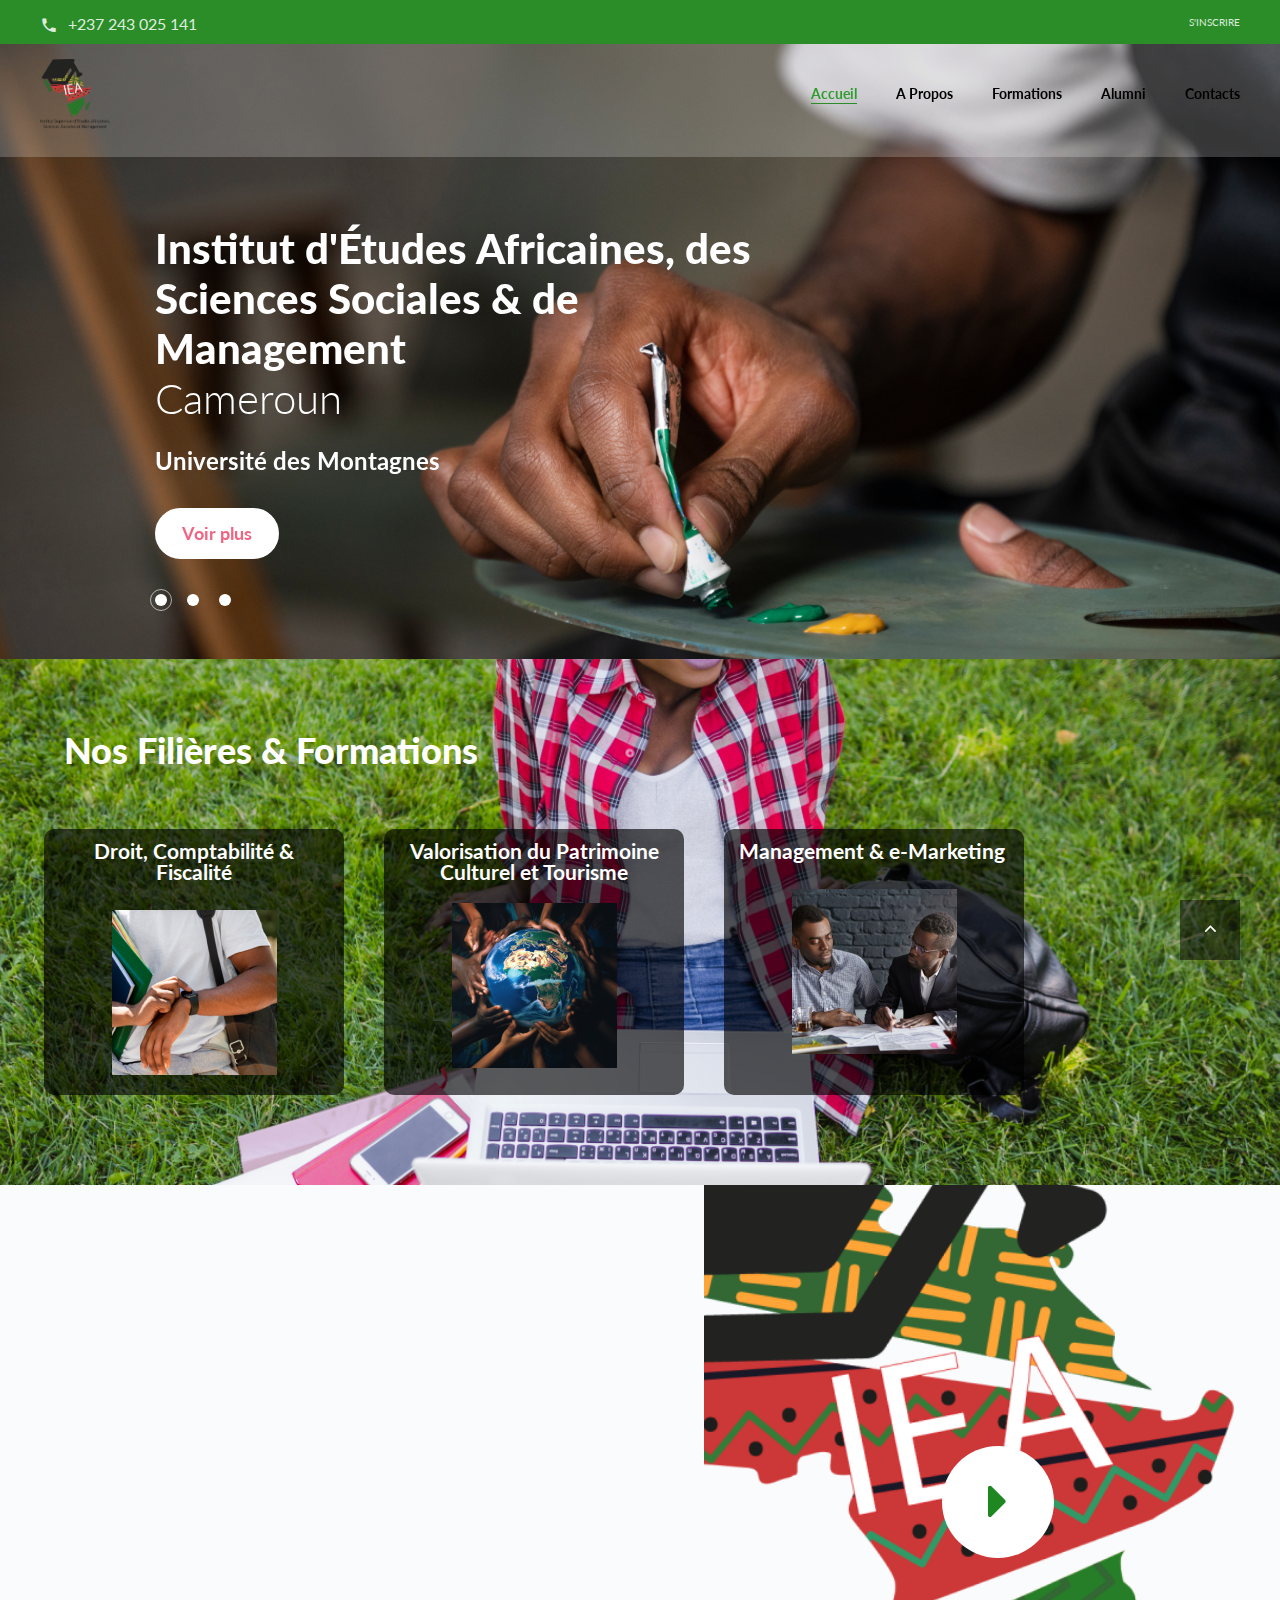
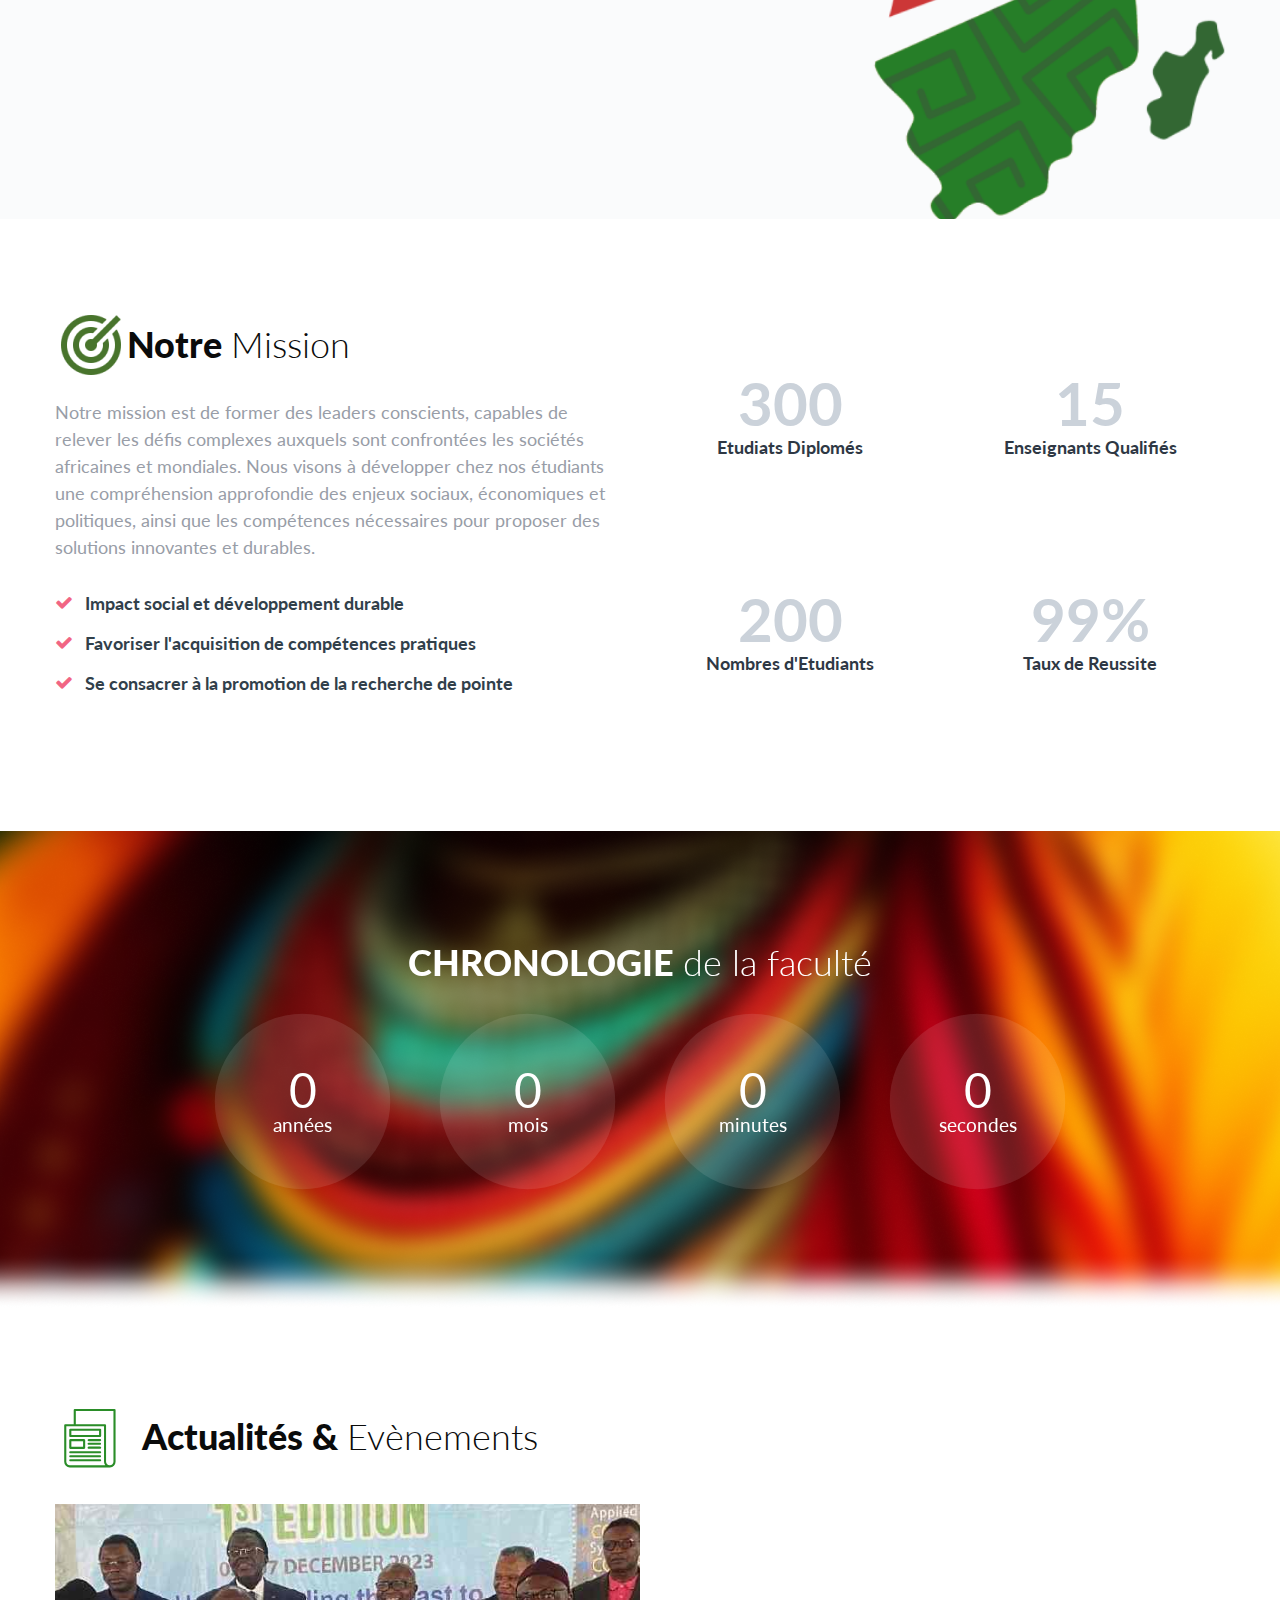
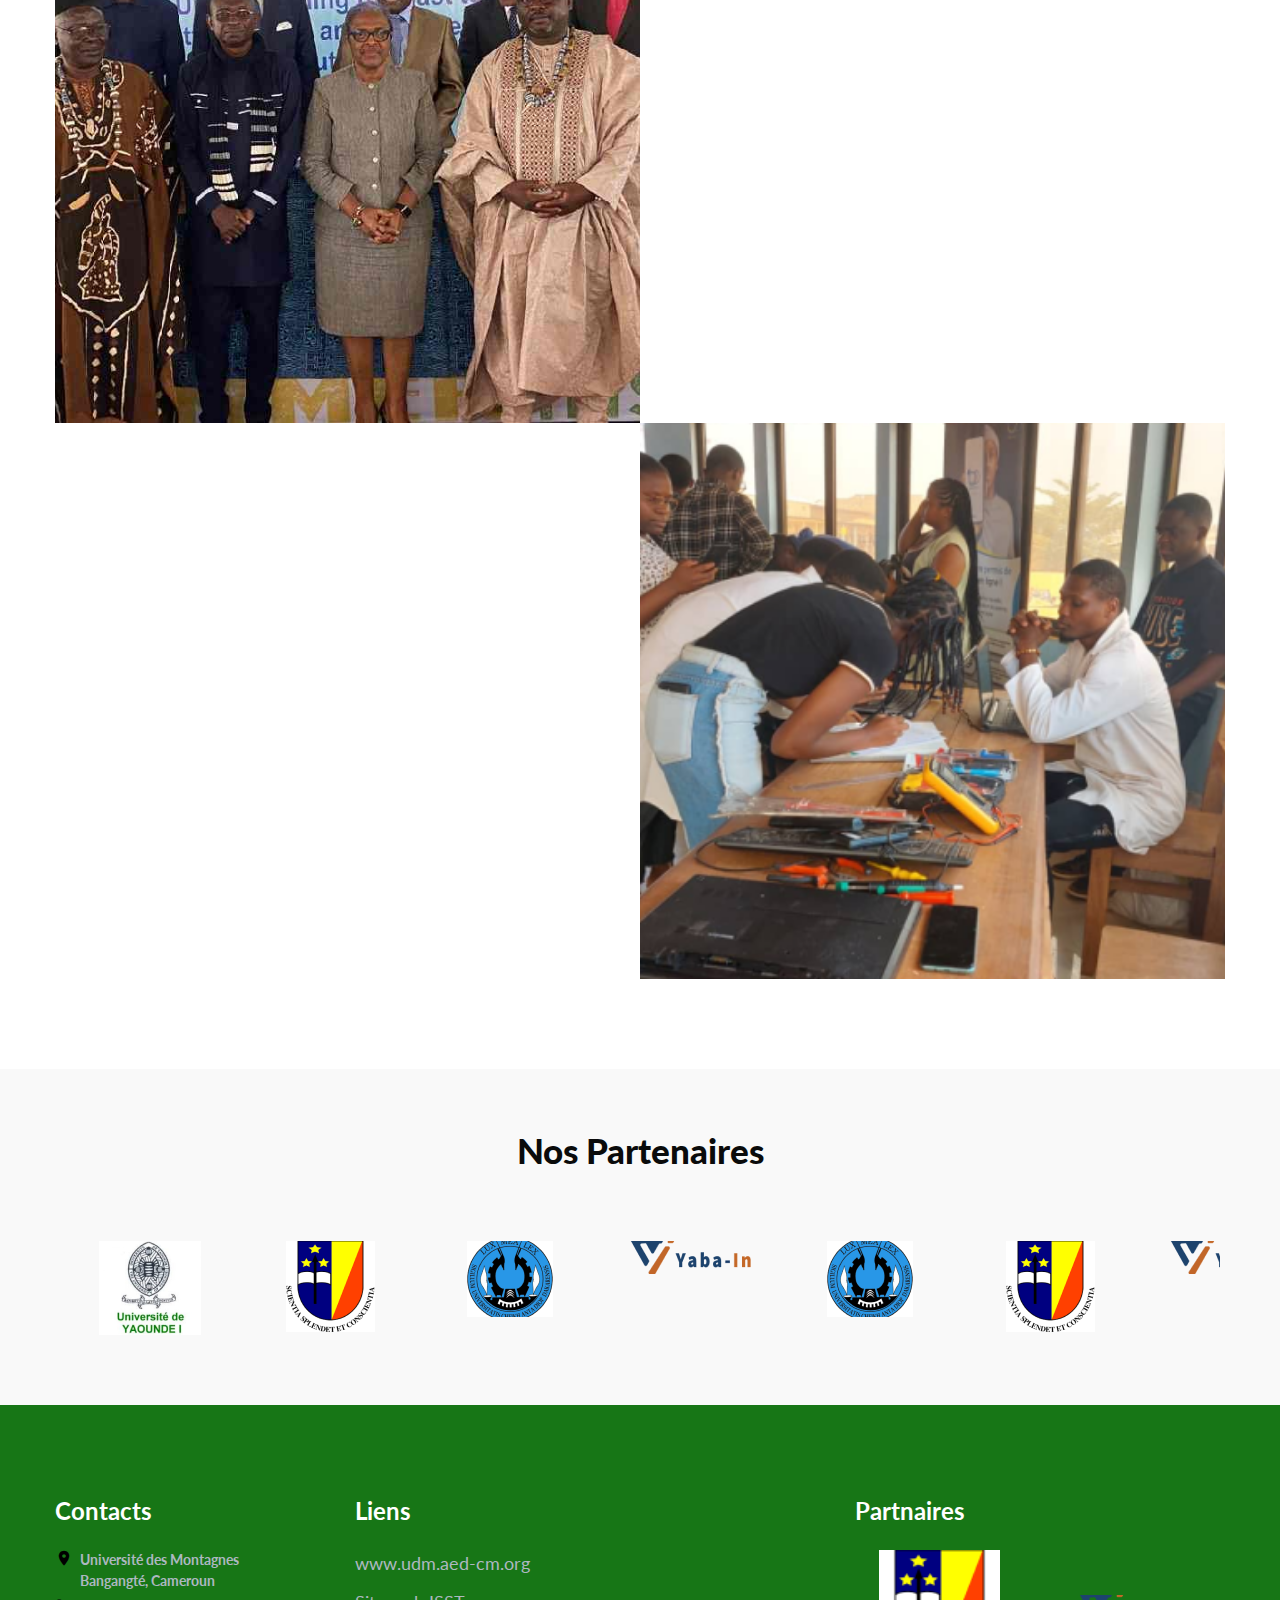
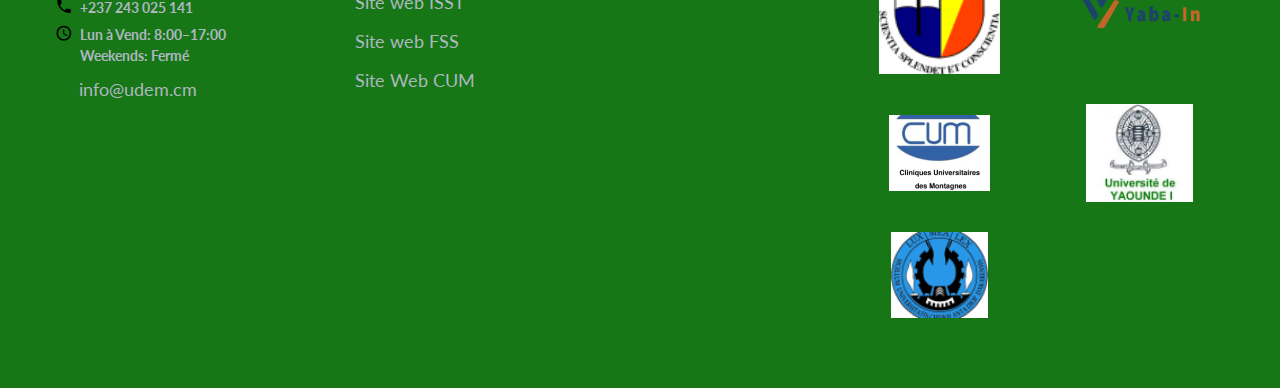
==== commit c094ef30: "siwe" ====
--- a/index.html
+++ b/index.html
@@ -65,7 +65,7 @@
                         </li>
                         <li class="rd-nav-item"><a class="rd-nav-link" href="about.html">A Propos</a>
                         </li>
-                        <li class="rd-nav-item"><a class="rd-nav-link" href="typography.html">Formations</a>
+                        <li class="rd-nav-item"><a class="rd-nav-link" href="formation.html">Formations</a>
                         </li>
                         <li class="rd-nav-item"><a class="rd-nav-link" href="Allumny.html">Alumni</a>
                         </li>
--- a/css/style.css
+++ b/css/style.css
@@ -4341,7 +4341,7 @@
 .breadcrumbs-custom {
 	position: relative;
 	padding: 20px 0;
-	background-color: #516ca9;
+	background-color: #239336;
 	background-position: center;
 }
 
@@ -7294,7 +7294,7 @@
 }
 
 .rd-navbar-transparent.rd-navbar-static .rd-nav-item:hover .rd-nav-link, .rd-navbar-transparent.rd-navbar-static .rd-nav-item.focus .rd-nav-link, .rd-navbar-transparent.rd-navbar-static .rd-nav-item.active .rd-nav-link, .rd-navbar-transparent.rd-navbar-static .rd-nav-item.opened .rd-nav-link {
-	color: #2A8D28;
+	color: #2f9c2f;
 	border-bottom-color: #2A8D28;
 }
 
@@ -8142,7 +8142,7 @@
 }
 
 .rd-search-classic .rd-search-submit:hover {
-	color: #516ca9;
+	color: #239241;
 }
 
 .rd-search.rd-search-inline {
@@ -8171,7 +8171,7 @@
 }
 
 .rd-search.rd-search-inline .button-link:hover {
-	color: #516ca9;
+	color: #219c46;
 }
 
 .rd-search.rd-search-inline.form-sm .form-input {
@@ -8266,6 +8266,8 @@
 	visibility: visible;
 	height: auto;
 	overflow: visible;
+	margin-bottom: 4em;
+	margin-top: 1.5em;
 }
 
 * + .tabs-horizontal.tabs-corporate,
